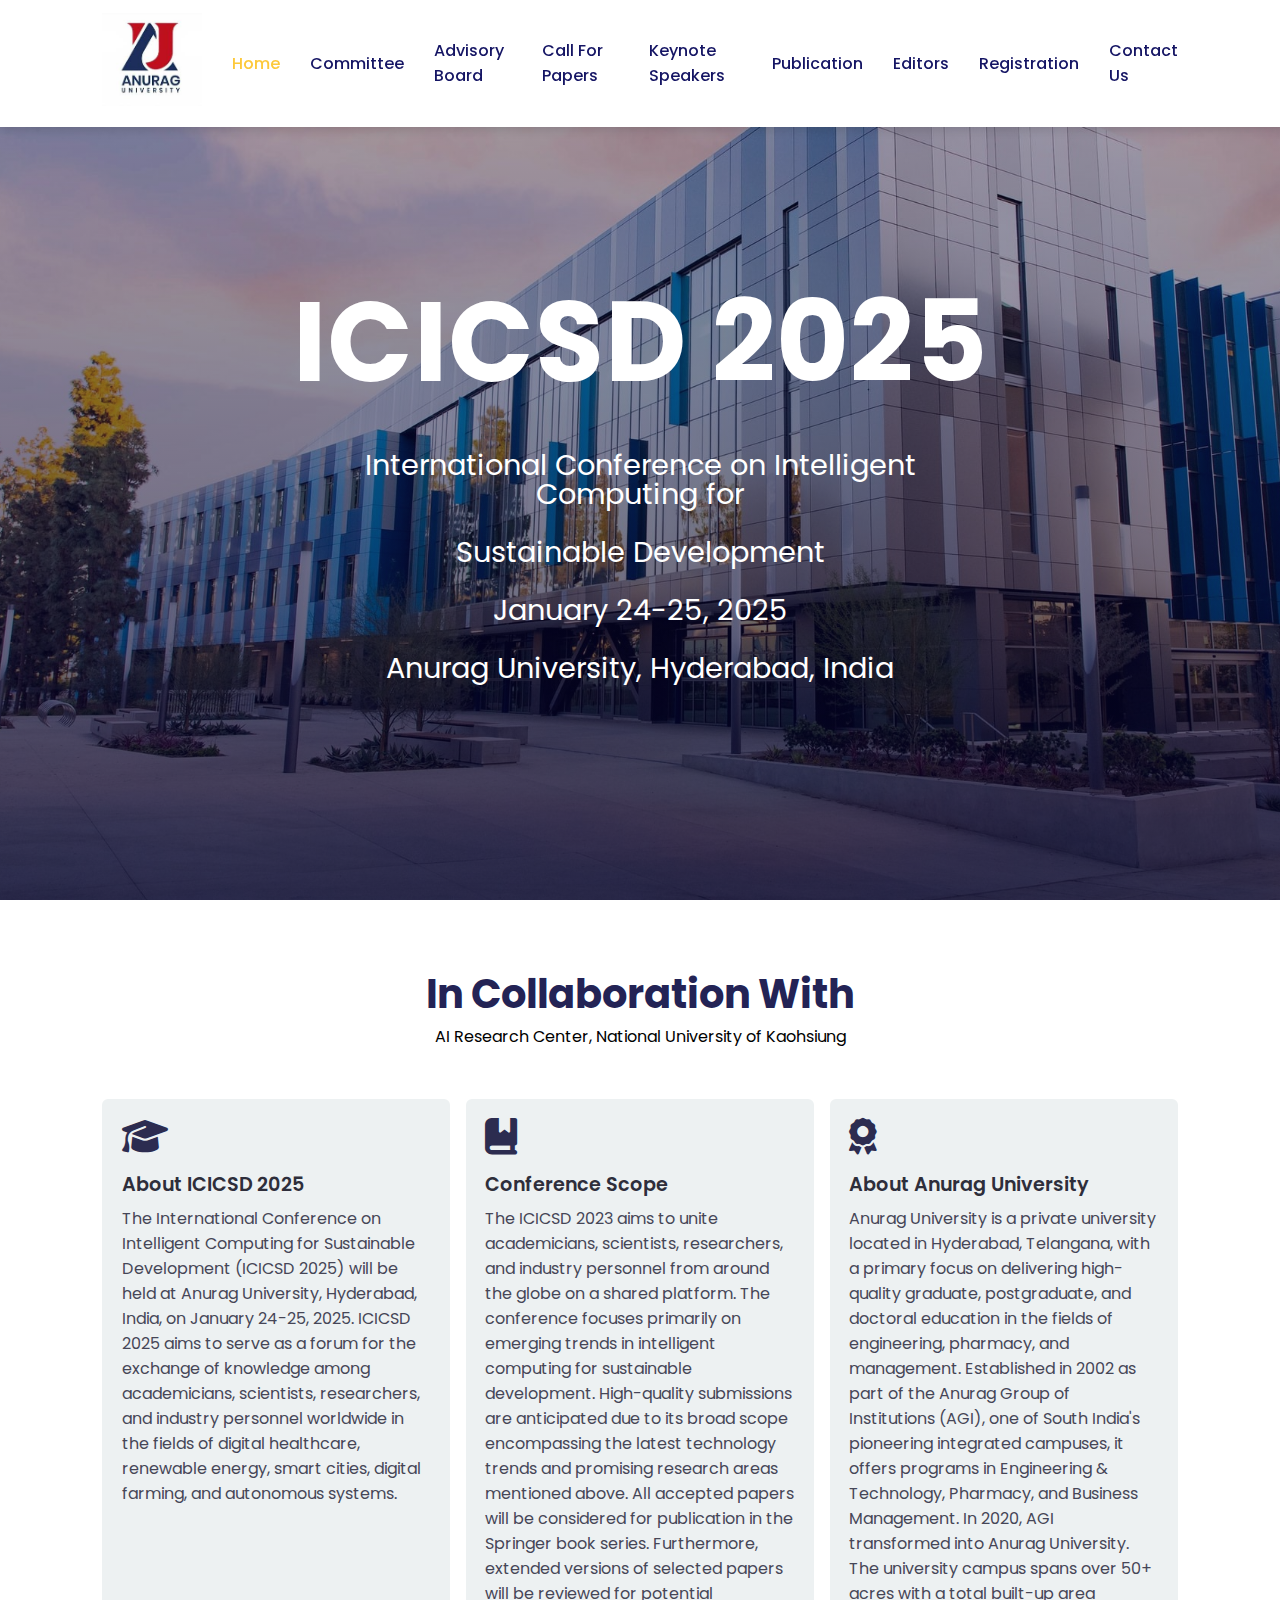
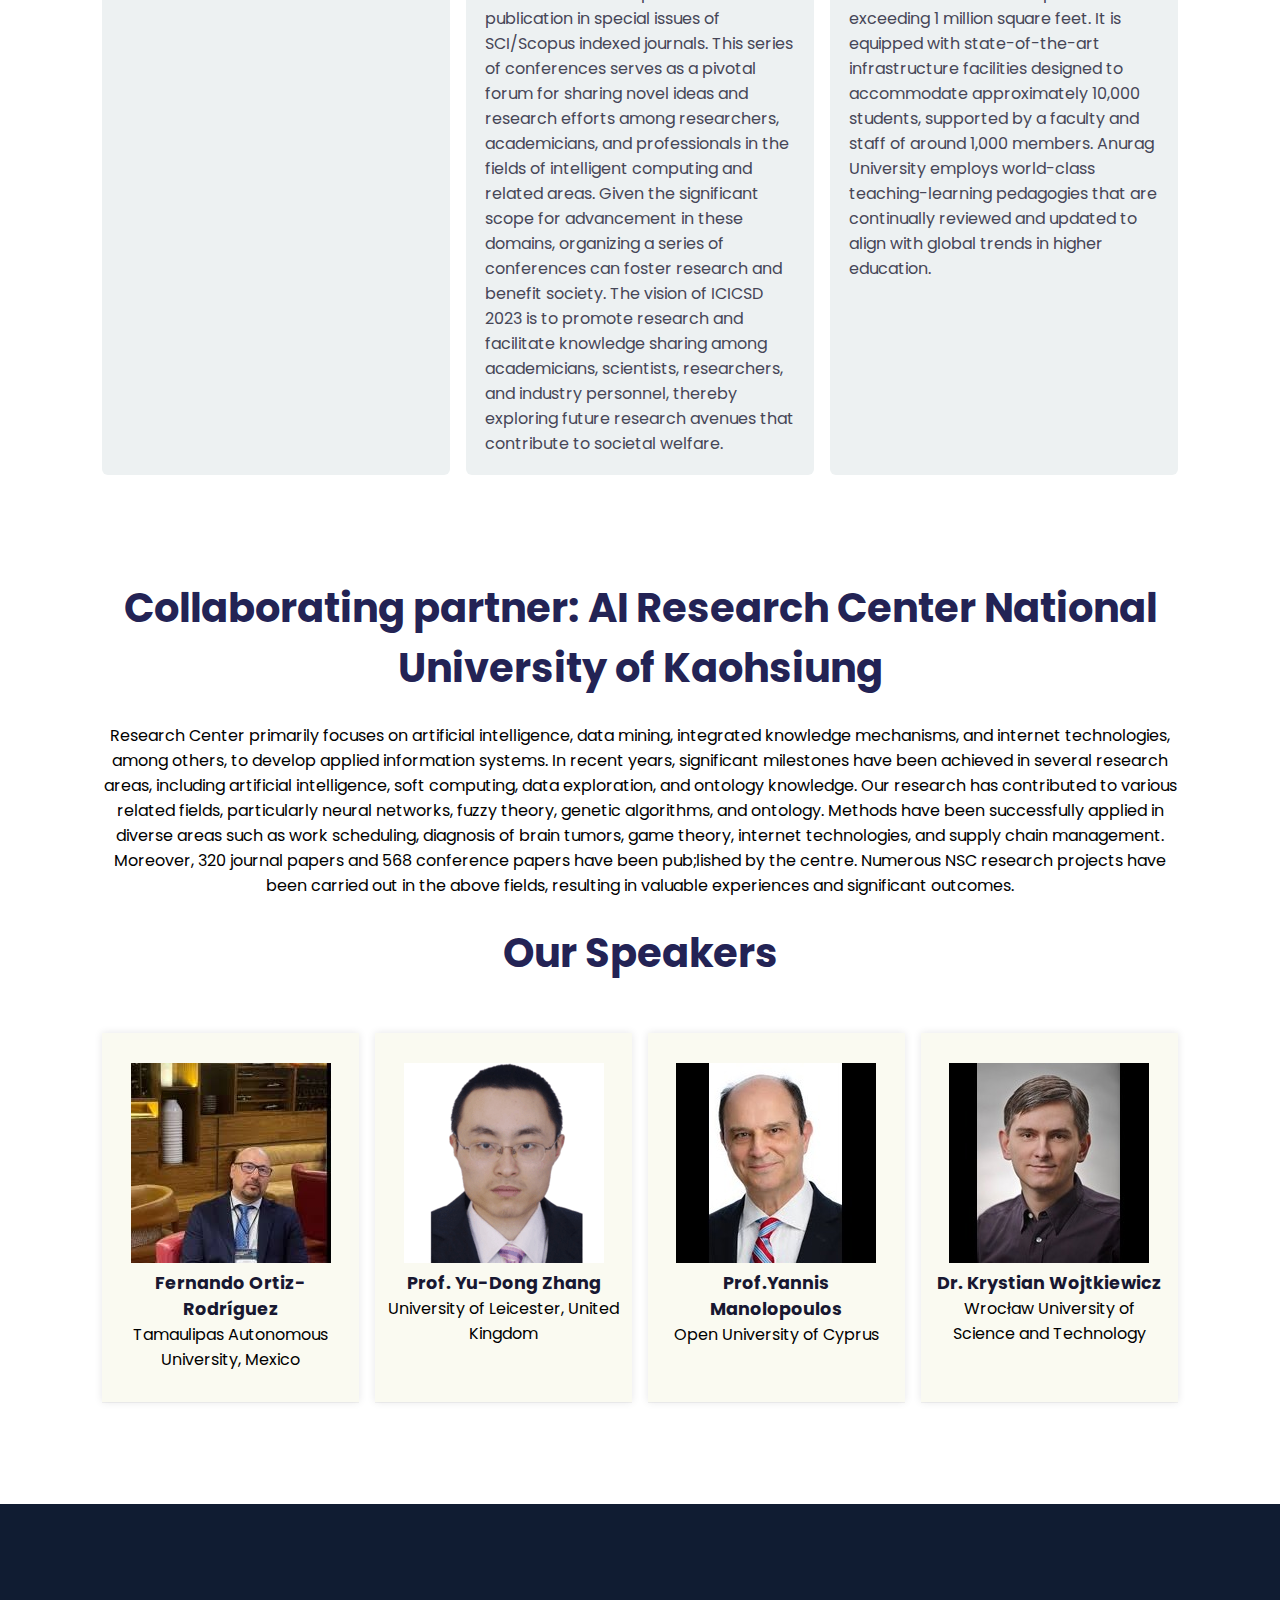
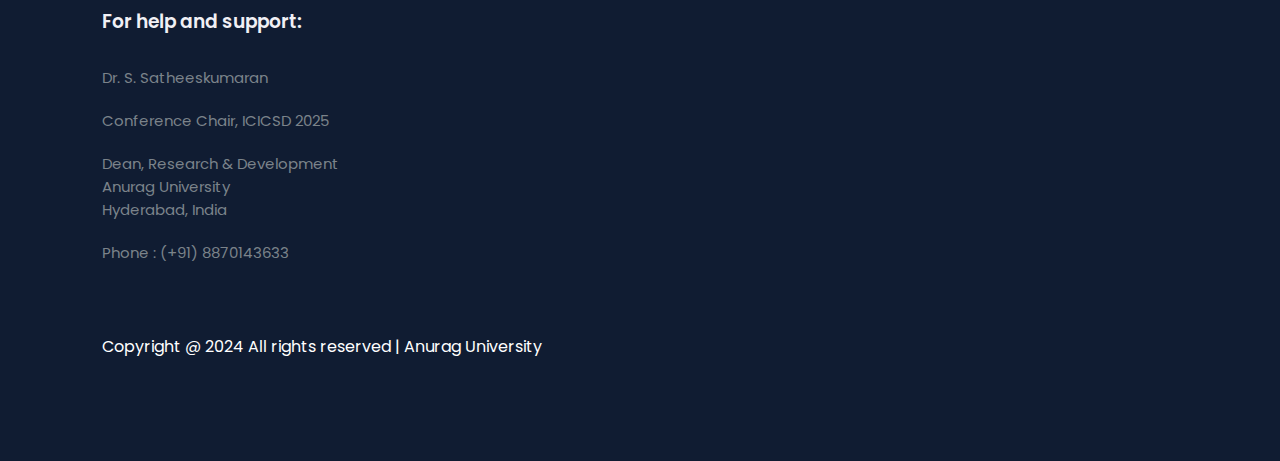
==== index.html @ 3d36d8e6 "Add files via upload" ====
<!DOCTYPE html>
<html lang="en">
<head>
	<meta charset="UTF-8">
	<meta name="viewport" content="width=device-width, initial-scale=1.0">
	<title>ICICSD 2025</title>

	<!-- font Awesome CDN link -->
	<link rel="stylesheet" href="https://cdnjs.cloudflare.com/ajax/libs/font-awesome/6.1.1/css/all.min.css" />

	<!-- External CSS -->
	<link rel="stylesheet" href="style.css">

	<!-- JQuery CDN link -->
	<script src="https://code.jquery.com/jquery-3.6.0.min.js" integrity="sha256-/xUj+3OJU5yExlq6GSYGSHk7tPXikynS7ogEvDej/m4=" crossorigin="anonymous"></script>
</head>
<body>
	<!-- Navigation start -->
	<nav>
		<img src="img/AU LOGO.jpeg" class="logo" alt="">

		<div class="navigation">
			<ul>
				<i id="menu-close" class="fas fa-times"></i>
				<li><a href="index.html" class="active">Home</a></li>
				<li><a href="about.html">Committee</a></li>
				<li><a href="adv.html">Advisory Board</a></li>
				<li><a href="calll.html">Call For Papers</a></li>
				<li><a href="blog.html">Keynote Speakers</a></li>
				<li><a href="courses.html">Publication</a></li>
                <li><a href="editor.html">Editors</a></li>
				<li><a href="regi.html">Registration</a></li>
				<li><a href="contact.html">Contact Us</a></li>
			</ul>

			<img src="img/menu.png" id="menu-btn" alt="">
		</div>
	</nav>
	<!-- Navigation ends -->


	<!-- Hero section starts from here -->
	<section id="home">
		<h2>
			ICICSD 2025
		</h2>
		<br>
		 <P>
			International Conference on Intelligent Computing for <br><br> Sustainable Development <br><br>
			January 24-25, 2025 <br><br>
            Anurag University, Hyderabad, India

<br>
            
		 </P>
	</section>
	<!-- Hero section ends from here -->


	<!-- Features section starts from here -->
	<section id="features">
		<h1>In Collaboration With </h1>
		<p>AI Research Center, 
			National University of Kaohsiung
			</p> 

		<div class="fea-base">
			<div class="fea-box">
				<i class="fas fa-graduation-cap"></i>
				<h3>About ICICSD 2025</h3>
				<p>
					The International Conference on Intelligent Computing for Sustainable Development (ICICSD 2025) will be held at Anurag University, Hyderabad, India, on January 24-25, 2025. ICICSD 2025 aims to serve as a forum for the exchange of knowledge among academicians,
					 scientists, researchers, and industry personnel worldwide in the fields of digital healthcare, renewable energy, smart cities, digital farming, and autonomous systems.
				</p>
			</div>

			<div class="fea-box">
				<i class="fa-solid fa-book-bookmark"></i>
				<h3>Conference Scope</h3>
				<p>
					The ICICSD 2023 aims to unite academicians, scientists, researchers, and industry personnel from around the globe on a shared platform. The conference focuses primarily on emerging trends in intelligent computing for sustainable development. High-quality submissions are anticipated due to its broad scope encompassing the latest technology trends and promising research areas mentioned above. All accepted papers will be considered for publication in the Springer book series. Furthermore, extended versions of selected papers will be reviewed for potential publication in special issues of SCI/Scopus indexed journals. This series of conferences serves as a pivotal forum for sharing novel ideas and research efforts among researchers, academicians, and professionals in the fields of intelligent computing and related areas. Given the significant scope for advancement in these domains, organizing a series of conferences can foster research and benefit society. The vision of ICICSD 2023 is to promote research and facilitate knowledge sharing among academicians,
					 scientists, researchers, and industry personnel, thereby exploring future research avenues that contribute to societal welfare.
				</p>
			</div>

			<div class="fea-box">
				<i class="fas fa-award"></i>
				<h3>About Anurag University</h3>
				<p> 
					Anurag University is a private university located in Hyderabad, Telangana, with a primary focus on delivering high-quality graduate, postgraduate, and doctoral education in the fields of engineering, pharmacy, and management. Established in 2002 as part of the Anurag Group of Institutions (AGI), one of South India's pioneering integrated campuses, it offers programs in Engineering & Technology, Pharmacy, and Business Management. In 2020, AGI transformed into Anurag University. The university campus spans over 50+ acres with a total built-up area exceeding 1 million square feet. It is equipped with state-of-the-art infrastructure facilities designed to accommodate approximately 10,000 students, supported by a faculty and staff of around 1,000 members. 
					Anurag University employs world-class teaching-learning pedagogies that are continually reviewed and updated to align with global trends in higher education.
				</p>
			</div>
		</div>
	</section>
	<!-- Features section ends from here -->


	<!-- Courses section starts from here -->
	 	

	<!-- Registration section starts from here -->
	 
	<!-- Registration section ends from here -->


	<!-- Experts section starts from here -->
	<section id="experts">
		<h1>Collaborating partner: 

			AI Research Center
			National University of Kaohsiung
			</h1><br>
		<p>Research Center primarily focuses on artificial intelligence, data mining, integrated knowledge mechanisms, and internet technologies, among others, to develop applied information systems. In recent years, significant milestones have been achieved in several research areas, including artificial intelligence, soft computing, data exploration, and ontology knowledge. Our research has contributed to various related fields, particularly neural networks, fuzzy theory, genetic algorithms, and ontology.
			Methods have been successfully applied in diverse areas such as work scheduling, diagnosis of brain tumors, game theory, internet technologies, and supply chain management. Moreover, 320 journal papers and 568 conference papers have been pub;lished by the centre. Numerous NSC research projects have been carried out  in the above fields, resulting in valuable experiences and significant outcomes.
			</p><br>
			<h1>Our Speakers</h1>
		<div class="expert-box">
			<div class="profile">
				<img src="img/rofriguez.jpeg" alt="">
				<h6>Fernando Ortiz-Rodríguez</h6>
				<p>Tamaulipas Autonomous University, Mexico</p>
				
				 
			</div>

			<div class="profile">
				<img src="img/yong (1).png" alt="">
				<h6>Prof. Yu-Dong Zhang</h6>
				<p> University of Leicester, United Kingdom</p>
				 
			</div>

			<div class="profile">
				<img src="img/yan (1).jpg" alt="">
				<h6>Prof.Yannis Manolopoulos</h6>
				<p> Open University of Cyprus</p>
				 
			</div>

			<div class="profile">
				<img src="img/KW_opt (1).jpg" alt="">
				<h6>Dr. Krystian Wojtkiewicz</h6>
				<p> 
					Wrocław University of Science and Technology
					</p>
				 
			</div>
		</div>
	</section>
	<!-- Experts section ends from here -->

	<!-- Footer section starts from here -->
	<footer>
		<div class="footer-col">
			<h3>For help and support: </h3>
			<li>Dr. S. Satheeskumaran</li>
			<li>Conference Chair, ICICSD 2025</li>
			<li>Dean, Research & Development <br>
				Anurag University <br>
				Hyderabad, India 
				</li>
			<li>Phone :
				(+91) 8870143633
				</li>
		</div>

		 

		<div class="footer-col">
			 
			<iframe src="https://www.google.com/maps/embed?pb=!1m18!1m12!1m3!1d3809.366479919089!2d78.65385291488445!3d17.4201611880709!2m3!1f0!2f0!3f0!3m2!1i1024!2i768!4f13.1!3m3!1m2!1s0x3bcb76730bf4dccf%3A0x2ca84b53416f0abd!2sAnurag%20University%2C%20Venkatapur%2C%20Ghatkesar%2C%20Telangana%20500101%2C%20India!5e0!3m2!1sen!2sin!4v1652012148253!5m2!1sen!2sin" style="border:0;" allowfullscreen="" loading="lazy" referrerpolicy="no-referrer-when-downgrade"></iframe>
		</div>

		<div class="copyright">
			<p>
				Copyright @ 2024 All rights reserved | Anurag University
			</p>
			
		</div>
	</footer>
	<!-- Footer section ends from here -->

	<script>
		// Show menu links on burger click
		$('#menu-btn').click(function(){
			$('nav .navigation ul').addClass('active')
		});

		// Hide navbar on click function
		$('#menu-close').click(function(){
			$('nav .navigation ul').removeClass('active')
		});
	</script>
</body>
</html>
---- style.css ----
@import url('https://fonts.googleapis.com/css2?family=Inter:wght@100;200;300;400;500&family=Poppins:ital,wght@0,100;0,200;0,300;0,400;0,500;0,600;0,700;0,800;0,900;1,700;1,800;1,900&display=swap');

*
{
	margin: 0;
	padding: 0;
	box-sizing: border-box;
}

body
{
	font-family: 'Poppins', sans-serif;
}

h1
{
	font-size: 2.5rem;
	font-weight: 700;
	color: rgb(35, 35, 85);
}

span
{
	font-size: .9rem;
}

h6
{
	font-size: 1.1rem;
	color: rgb(24, 24, 49);
}


/*------------- Navigation style start ------------*/
nav
{
	position: fixed;
	width: 100%;
	background-color: #fff;
	display: flex;
	justify-content: space-between;
	align-items: center;
	padding: 1vw 8vw;
	box-shadow: 2px 2px 10px rgba(0, 0, 0, 0.15);
	z-index: 1;
}

nav .logo
{
	width: 100px;
	cursor: pointer;
}

nav .navigation
{
	display: flex;
}

#menu-btn
{
	width: 30px;
	height: 30px;
	display: none;
}

#menu-close
{
	display: none;
}

nav .navigation ul
{
	display: flex;
	justify-content: flex-end;
	align-items: center;
}

nav .navigation ul li
{
	list-style: none;
	margin-left: 30px;
}

nav .navigation ul li a
{
	text-decoration: none;
	color: rgb(21, 21, 100);
	font-size: 16px;
	font-weight: 500;
	transition: 0.3s ease;
}

nav .navigation ul li a.active,
nav .navigation ul li a:hover
{
	color: #FDC93B;

}
/*------------- Navigation style end ------------*/



/*------------- Hero section styling start --------------*/
#home
{
	background-image: linear-gradient(rgba(9, 5, 54, 0.3), rgba(5,4,46,0.7)), url("img/back.jpg");
	width: 100%;
	height: 100vh;
	background-size: cover;
	background-position: center center;
	display: flex;
	flex-direction: column;
	justify-content: center;
	align-items: center;
	text-align: center;
	padding-top: 40px;
}

#home h2
{
	color: #fff;
	font-size: 7.0rem;
	letter-spacing: 1px;
	 
}

#home p
{
	width: 55%;
	color: #fff;
	font-size: 1.8rem;
	line-height: 29px;
	
}

#home .btn
{
	margin-top: 30px;
}

#home a
{
	text-decoration: none;
	font-size: 0.9rem;
	padding: 13px 35px;
	background-color: #fff;
	font-weight: 600;
	border-radius: 5px;
}

#home a.blue
{
	color: #fff;
	background: rgb(21, 21, 100);
	transition: 0.3s ease;
}

#home a.blue:hover
{
	color: rgb(21, 21, 100);
	background: #fff;
}

#home a.yellow
{
	color: #fff;
	background: #fdc938;
	transition: 0.3s ease;
}

#home a.yellow:hover
{
	color: rgb(21, 21, 100);
	background: #fff;
}
/*------------- Hero section styling end --------------*/


/*------------- Features section styling start -------------*/
#features
{
	padding: 5vw 8vw 0 8vw;
	text-align: center;
}

#features .fea-base
{
	display: grid;
	grid-template-columns: repeat(auto-fit, minmax(320px, 1fr));
	grid-gap: 1rem;
	margin-top: 50px;
}

#features .fea-box
{
	background: #edf1f2;
	text-align: start;
	padding: 1.2rem;
	border-radius: 6px;
}

#features .fea-box i
{
	font-size: 2.3rem;
	color: rgb(44, 44, 80);
}

#features .fea-box h3
{
	font-size: 1.2rem;
	font-weight: 600;
	color: rgb(46, 46, 59);
	padding: 13px 0 7px 0;
}

#features .fea-box p
{
	font-size: 1rem;
	font-weight: 400;
	color: rgb(70, 70, 87);
}
/*------------- Features section styling end -------------*/


/*------------- Courses section styling start ------------*/
#course
{
	padding: 8vw 8vw 8vw 8vw;
	text-align: center;
}

#course .course-box
{
	display: grid;
	grid-template-columns: repeat(auto-fit, minmax(320px, 1fr));
	grid-gap: 1rem;
	margin-top: 50px;
}

#course .courses
{
	text-align: start;
	background: #edf1f2;
	height: 100%;
	position: relative;
}

#course .courses img
{
	width: 100%;
	height: 60%;
	background-size: cover;
	background-position: center;
}

#course .courses .details
{
	padding: 15px 15px 0 15px;
}

#course .courses .details i
{
	color: #fdc93b;
	font-size: .9rem;
}

#course .courses .cost
{
	background-color: rgb(74, 74, 136);
	color: #fff;
	line-height: 70px;
	width: 70px;
	height: 70px;
	text-align: center;
	border-radius: 50%;
	position: absolute;
	right: 15px;
	bottom: 100px;
}
/*------------- Courses section styling end ------------*/


/*------------- Registration section styling start ----------*/
#registration
{
	padding: 6vw 8vw 6vw 8vw;
	background-image: linear-gradient(rgba(99,112,168,0.5), rgba(81,91,233,0.5)),url("img/signup.jpg");
	width: 100%;
	height: 100%;
	background-size: cover;
	background-position: center;
	display: flex;
	justify-content: space-between;
	align-items: center;
}

#registration .reminder, #registration .reminder h1
{
	color: #fff;
}

#registration .reminder .time
{
	display: flex;
	margin-top: 40px;
}

#registration .reminder .time .date
{
	text-align: center;
	padding: 13px 33px;
	background: rgba(255, 255, 255, 0.25);
	backdrop-filter: blur(4px);
	box-shadow: 0 8px 32px 0 rgba(31, 38, 135, 0.37);
	border-radius: 10px;
	margin: 0 5px 10px 5px;
	border: 1px solid rgba(255, 255, 255, 0.18);
	font-size: 1.1rem;
	font-weight: 600;
}

#registration .form
{
	background: #fff;
	border-radius: 8px;
	display: flex;
	flex-direction: column;
	padding: 40px;
	box-shadow: 0 8px 32px 0 rgba(31, 38, 135, 0.37);
}

#registration .form input
{
	margin: 15px 0;
	padding: 15px 10px;
	border: 1px solid rgb(84, 40, 241);
	outline: none;
}

#registration .form input::placeholder
{
	color: #413c3c;
	font-weight: 500;
	font-size: 0.9rem;
}

#registration .form .btn
{
	margin-top: 20px;
}

#registration .form a.yellow
{
	text-decoration: none;
	font-size: 0.9rem;
	padding: 13px 35px;
	background-color: #fff;
	font-weight: 600;
	border-radius: 5px;
	color: #fff;
	background: #fdc938;
	transition: 0.3s ease;
}

#registration .form a.yellow:hover
{
	color: rgb(21, 21, 100);
	background: #fff;
}
/*------------- Registration section styling end ----------*/



/*------------- Experts section styling starts ----------*/
#experts
{
	padding: 8vw 8vw 8vw 8vw;
	text-align: center;
}

#experts .expert-box
{
	display: grid;
	grid-template-columns: repeat(auto-fit, minmax(250px, 1fr));
	grid-gap: 1rem;
	margin-top: 50px;
}

#experts .expert-box .profile
{
	background: #fafaf1;
	padding: 30px 10px;
	box-shadow: rgba(17, 17, 26, 0.05) 0px 1px 0px, rgba(17, 17, 26, 0.1) 0px 0px 8px;
}

#experts .expert-box .profile:hover
{
	box-shadow: rgba(0, 0, 0, 0.1) 0px 10px 50px;
}

.pro-links
{
	margin-top: 10px;
}

.pro-links i
{
	padding: 10px 13px;
	border: 1px solid rgb(21, 21, 100);
	cursor: pointer;
	transition: 0.3s ease;
}

.pro-links i:hover
{
	background: rgb(21, 21, 100);
	color: #fff;
}
/*------------- Experts section styling ends ----------*/



/*------------- Footer section styling starts ------------*/
footer
{
	padding: 8vw;
	background-color: #101c32;
	display: flex;
	justify-content: space-between;
	align-items: flex-start;
	flex-wrap: wrap;
	 
}

footer .footer-col
{
	padding-bottom: 40px;
}

footer h3
{
	color: rgb(241, 240, 245);
	font-weight: 600;
	padding-bottom: 20px;
}

footer li
{
	list-style: none;
	color: #7b838a;
	padding: 10px 0;
	font-size: 15px;
	cursor: pointer;
	transition: 0.3s ease;
}

footer li:hover
{
	color: rgb(241, 240, 245);
}

footer p
{
	color: #7b838a;
}

footer .subscribe
{
	margin-top: 20px;
}

footer input
{
	width: 220px;
	padding: 15px 12px;
	background: #334F6C;
	border: none;
	outline: none;
	color: #fff;
}

footer .subscribe a
{
	text-decoration: none;
	font-size: 0.9rem;
	padding: 12px 15px;
	background-color: #fff;
	font-weight: 600;
}

footer .subscribe a.yellow
{
	color: #fff;
	background: #fdc93b;
	transition: 0.3s ease;
}

footer .subscribe a.yellow:hover
{
	color: rgb(21, 21, 100);
	background: #fff;
}

footer .copyright
{
	margin-top: 20px;
	width: 100%;
	display: flex;
	justify-content: space-between;
	align-items: center;
	flex-wrap: wrap;
}

footer .copyright p, footer .copyright p > a
{
	color: #fff;
	text-decoration: none;
}

footer .copyright .pro-links
{
	margin-top: 0px;
}

footer .copyright .pro-links i
{
	background-color: #5f7185;
	color: #fff;
}

footer .copyright .pro-links i:hover
{
	background: #fdc93b;
	color: #2c2c2c;
}
/*------------- Footer section styling ends ------------*/



/*---------------------------------------------------------*/
/*-------------------- Ipad screen styling ----------------*/
/*---------------------------------------------------------*/
@media screen and (max-width: 789px)
{
	nav
	{
		padding: 15px 20px;
	}

	nav img
	{
		width: 130px;
	}

	#menu-btn
	{
		display: initial;
	}

	#menu-close
	{
		display: initial;
		font-size: 1.6rem;
		color: #fff;
		padding: 30px 0 20px 20px;
	}

	nav .navigation ul
	{
		position: absolute;
		top: 0;
		right: -220px;
		display: flex;
		flex-direction: column;
		justify-content: flex-start;
		align-items: flex-start;
		width: 220px;
		height: 100vh;
		background: rgba(17, 20, 104, 0.45);
		backdrop-filter: blur(4.5px);
		border: 1px solid rgba(255, 255, 255, 0.18);
		transition: 0.3s ease-in;
	}

	nav .navigation ul.active
	{
		right: 0;
	}

	nav .navigation ul li
	{
		padding: 20px 0 20px 40px;
		margin-left: 0;
	}

	nav .navigation ul li a
	{
		color: #fff;
	}

	#home
	{
		padding: 0px;
	}

	#home p
	{
		width: 90%;
	}

	#features
	{
		padding: 8vw 4vw 0 4vw;
	}

	#course
	{
		padding: 8vw 4vw 8vw 4vw;
	}

	#registration
	{
		padding: 6vw 4vw 6vw 4vw;
		gap: 2.2rem;
	}

	#registration .reminder .time
	{
		display: flex;
		justify-content: space-between;
		flex-wrap: wrap;
		margin-top: 40px;
	}

	#experts
	{
		padding: 8vw 4vw 6vw 4vw;
	}

	footer .copyright .pro-links
	{
		margin-top: 20px;
	}
}


@media screen and (max-width: 475px)
{
	#registration
	{
		flex-direction: column;
	}

	.reminder p, .reminder h1
	{
		text-align: center;
	}

	.reminder h1
	{
		font-size: 1.8rem;
	}

	#registration .reminder .time
	{
		justify-content: space-evenly;
		margin-top: 20px;
	}
}
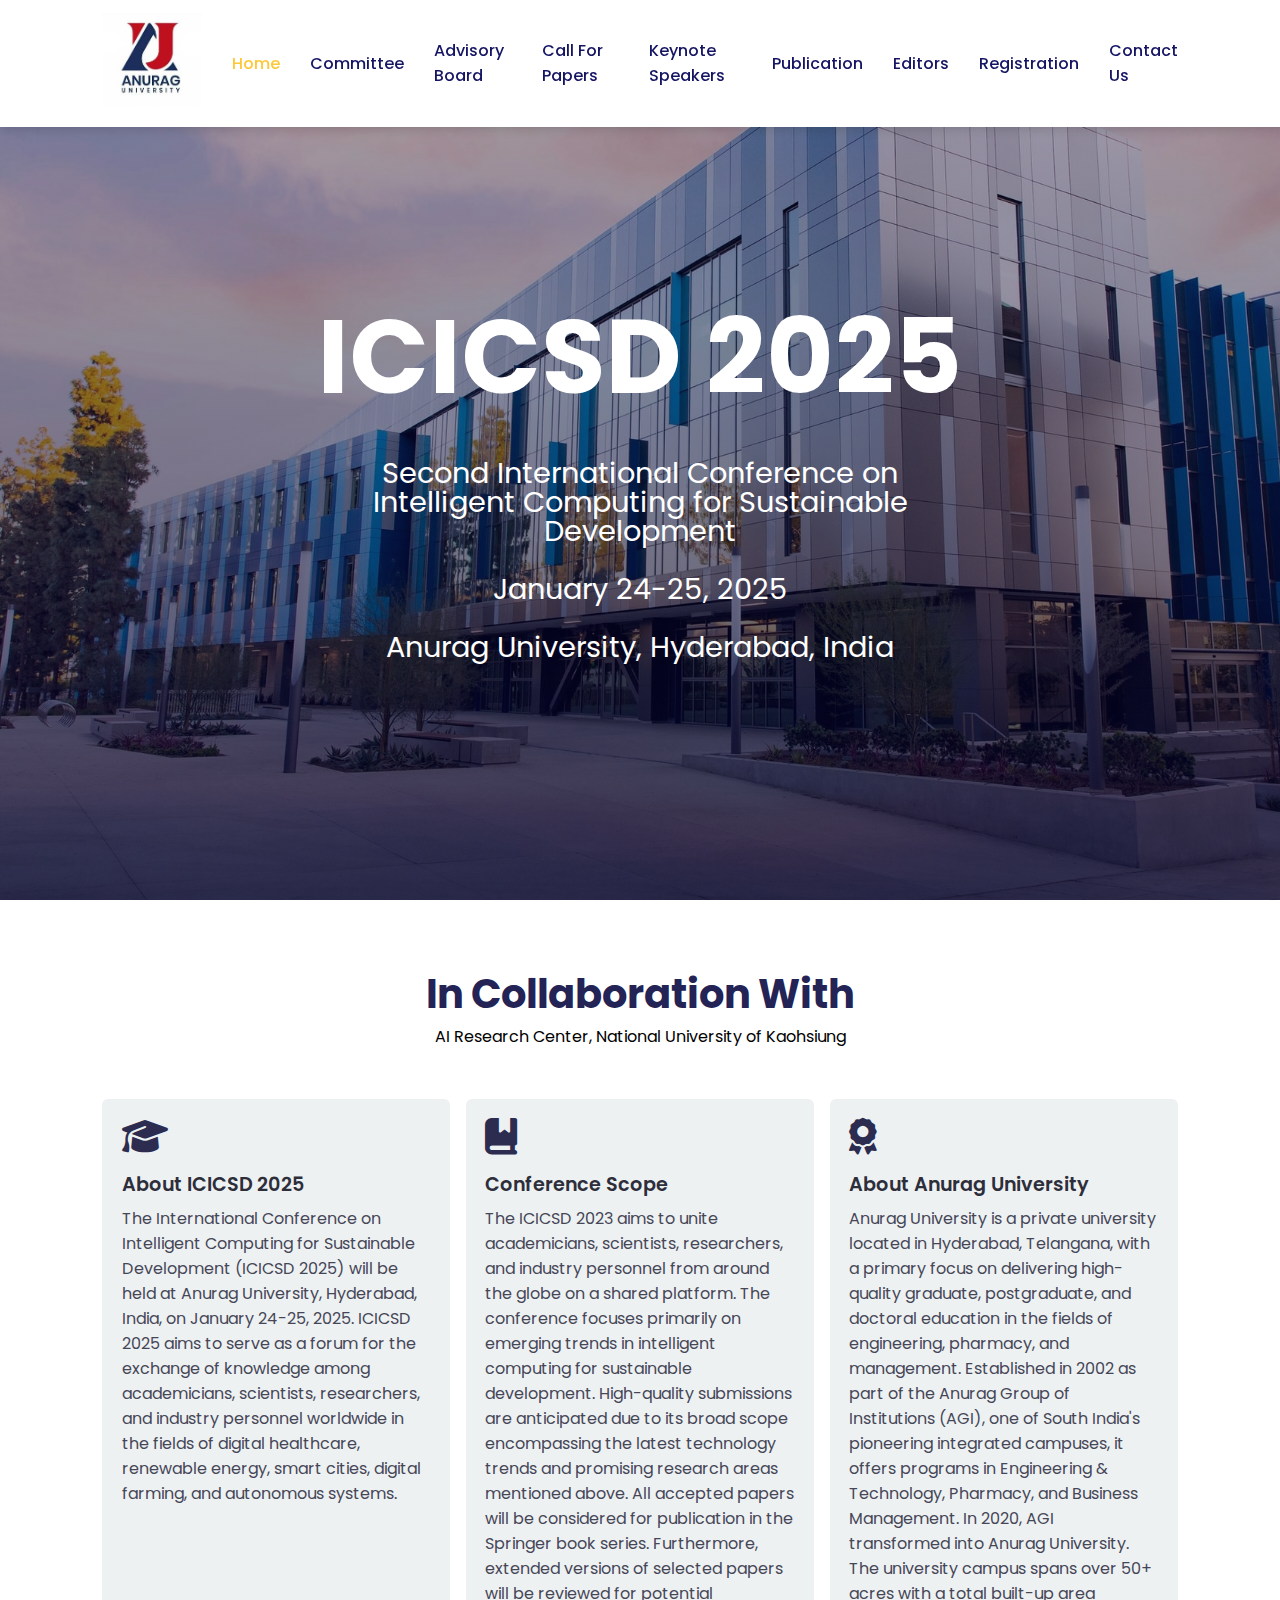
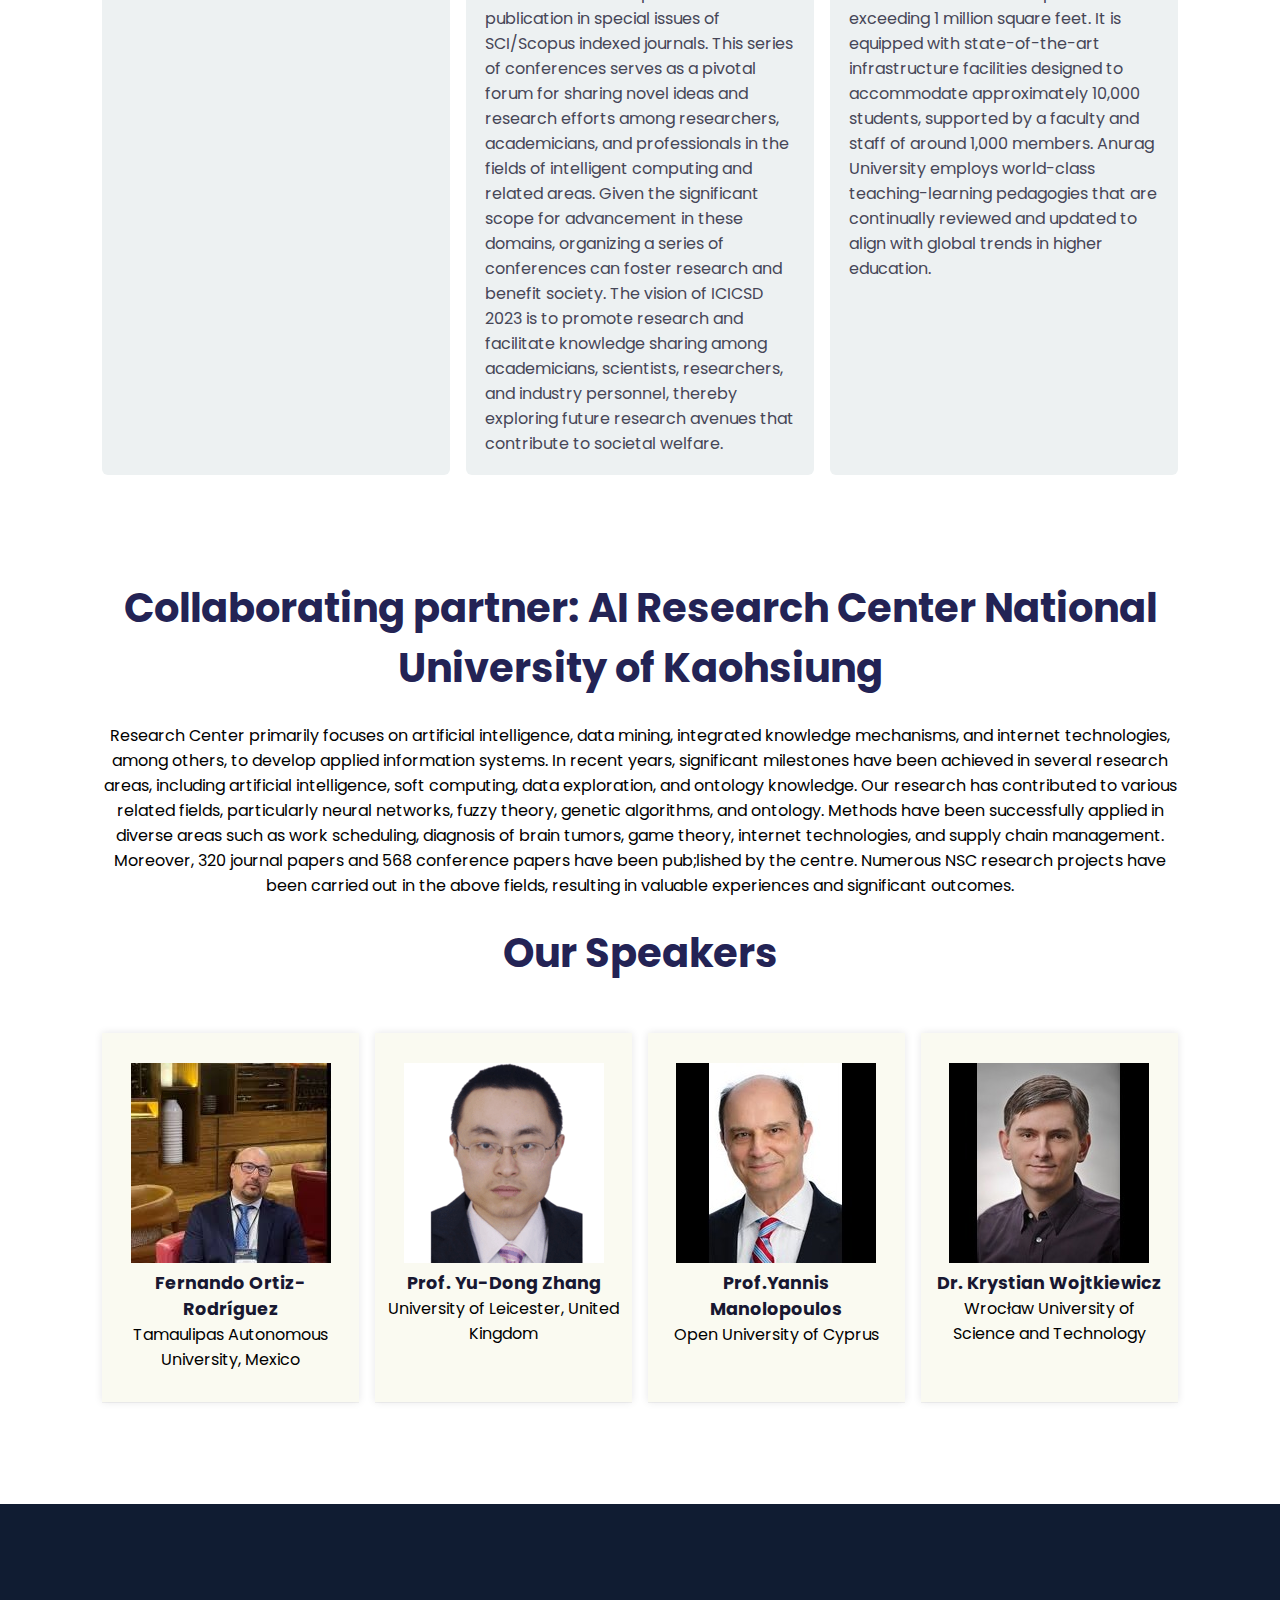
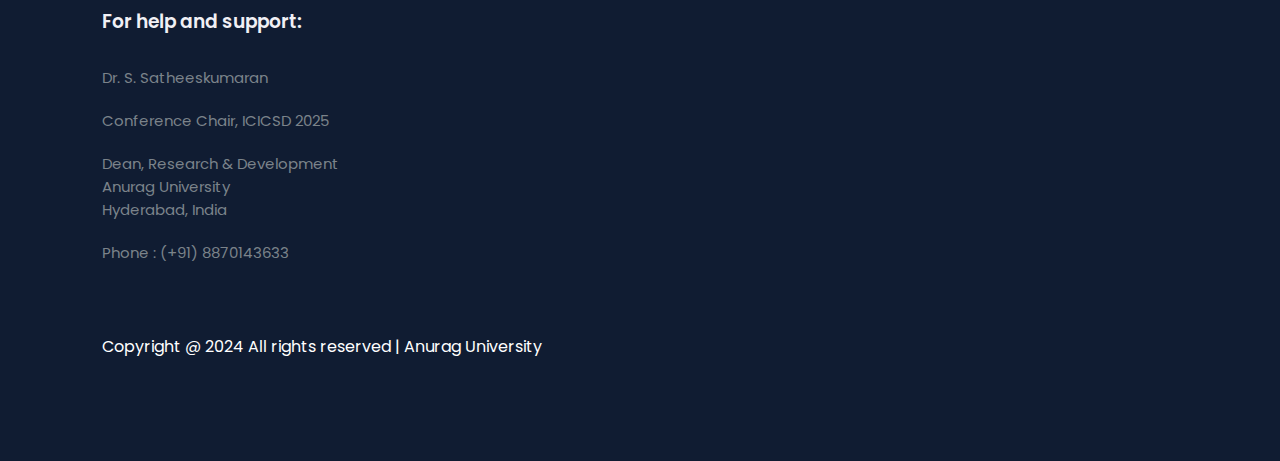
==== commit 38546bdf: "Update index.html" ====
--- a/index.html
+++ b/index.html
@@ -46,7 +46,7 @@
 		</h2>
 		<br>
 		 <P>
-			International Conference on Intelligent Computing for <br><br> Sustainable Development <br><br>
+			 Second International Conference on <br> Intelligent Computing for Sustainable Development<br><br>
 			January 24-25, 2025 <br><br>
             Anurag University, Hyderabad, India
 
@@ -193,4 +193,4 @@
 		});
 	</script>
 </body>
-</html>+</html>
--- a/style.css
+++ b/style.css
@@ -119,7 +119,7 @@
 #home h2
 {
 	color: #fff;
-	font-size: 7.0rem;
+	font-size: 6.5rem;
 	letter-spacing: 1px;
 	 
 }
@@ -666,4 +666,4 @@
 		justify-content: space-evenly;
 		margin-top: 20px;
 	}
-}+}
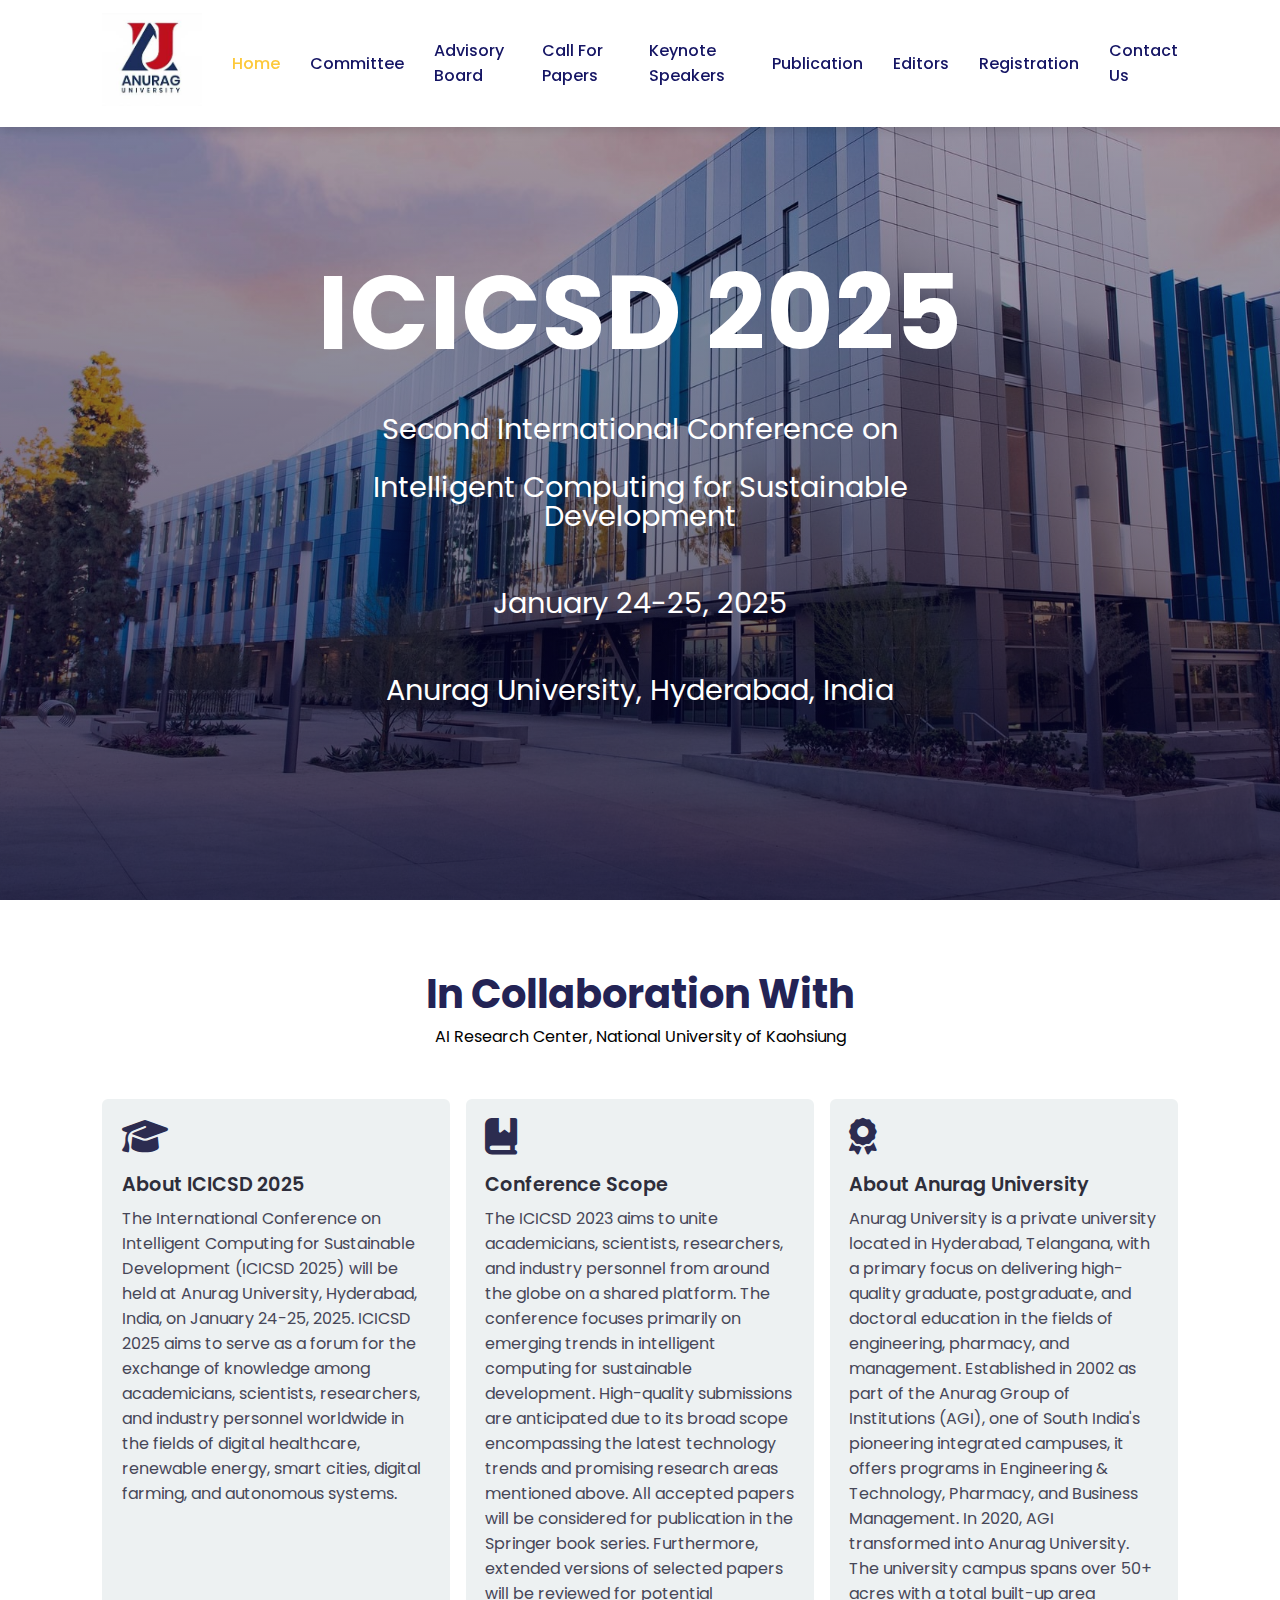
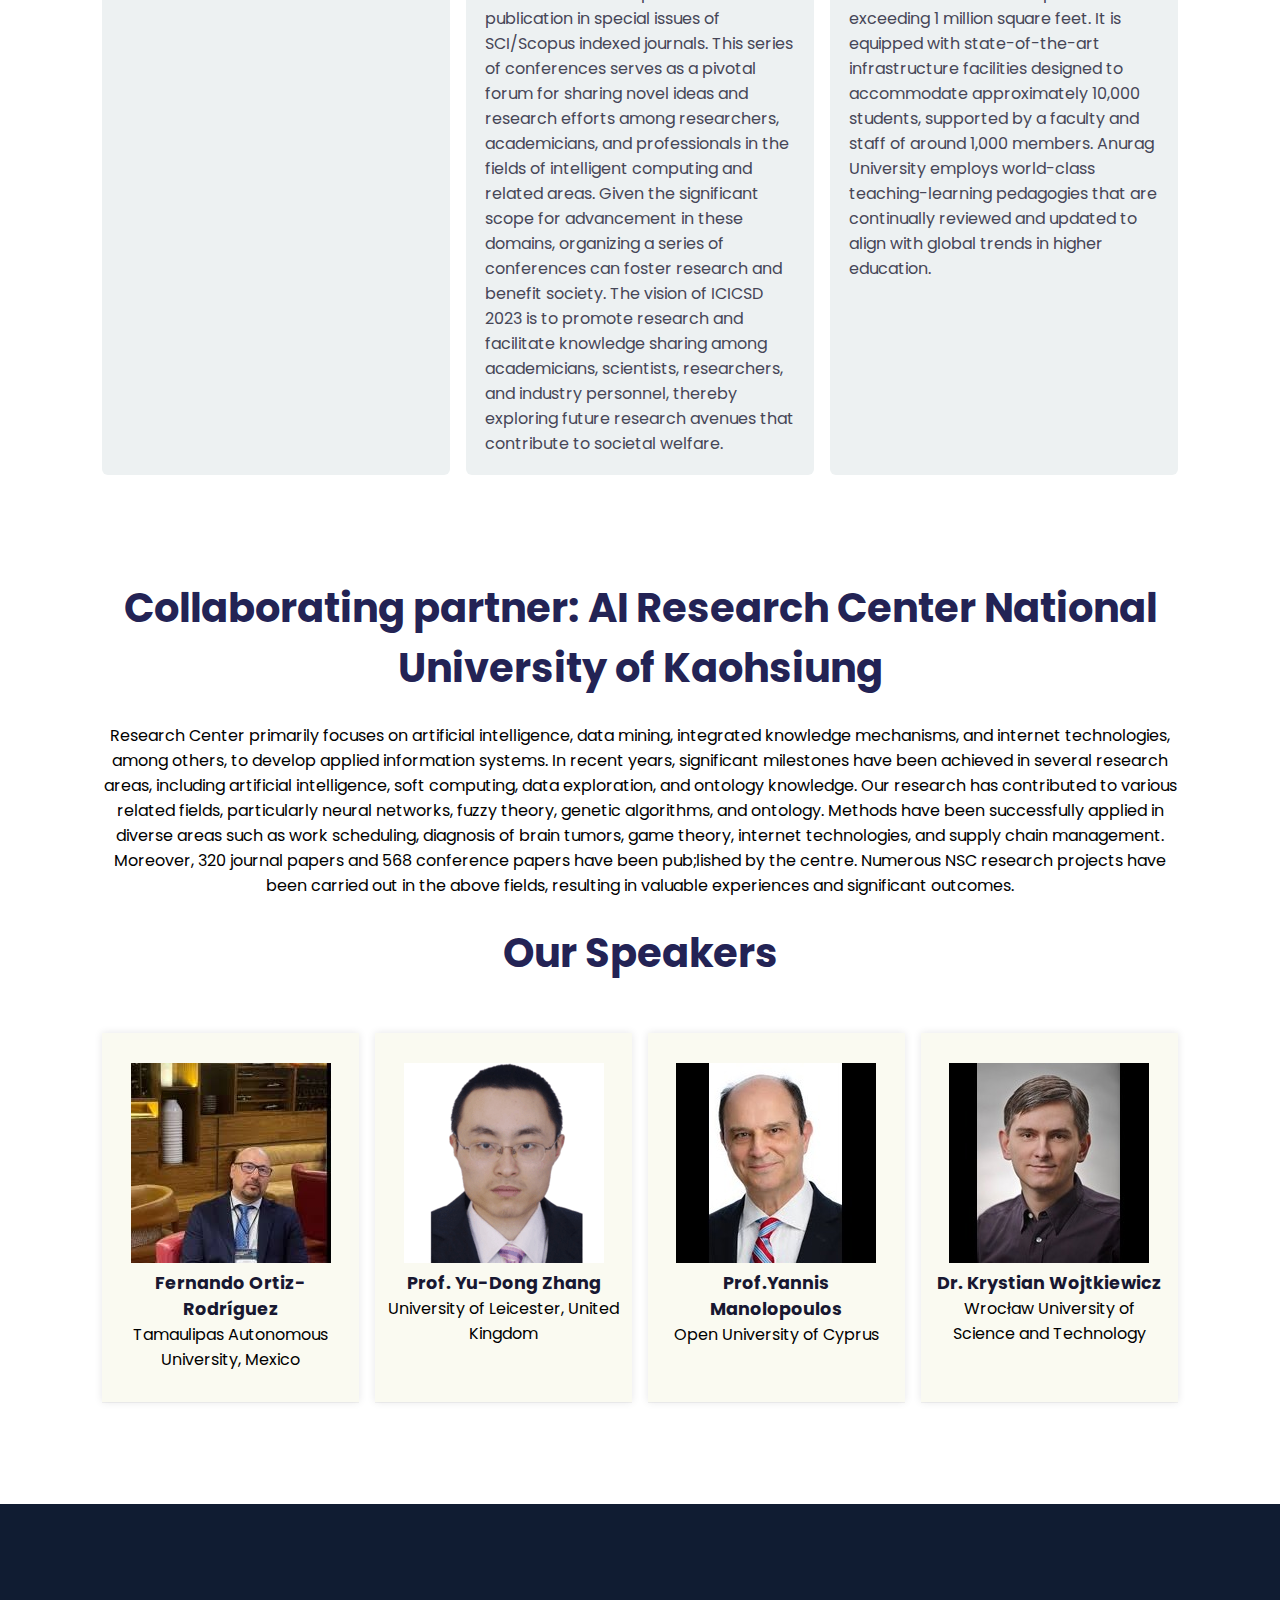
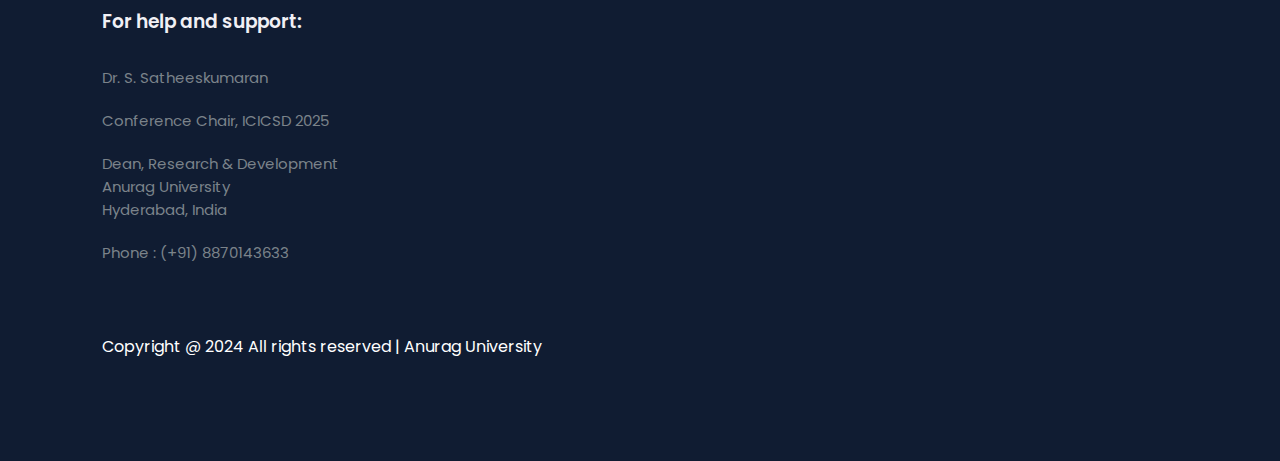
==== commit 4df9ae0f: "Update index.html" ====
--- a/index.html
+++ b/index.html
@@ -46,8 +46,8 @@
 		</h2>
 		<br>
 		 <P>
-			 Second International Conference on <br> Intelligent Computing for Sustainable Development<br><br>
-			January 24-25, 2025 <br><br>
+			 Second International Conference on <br><br> Intelligent Computing for Sustainable Development<br><br><br>
+			January 24-25, 2025 <br><br><br>
             Anurag University, Hyderabad, India
 
 <br>
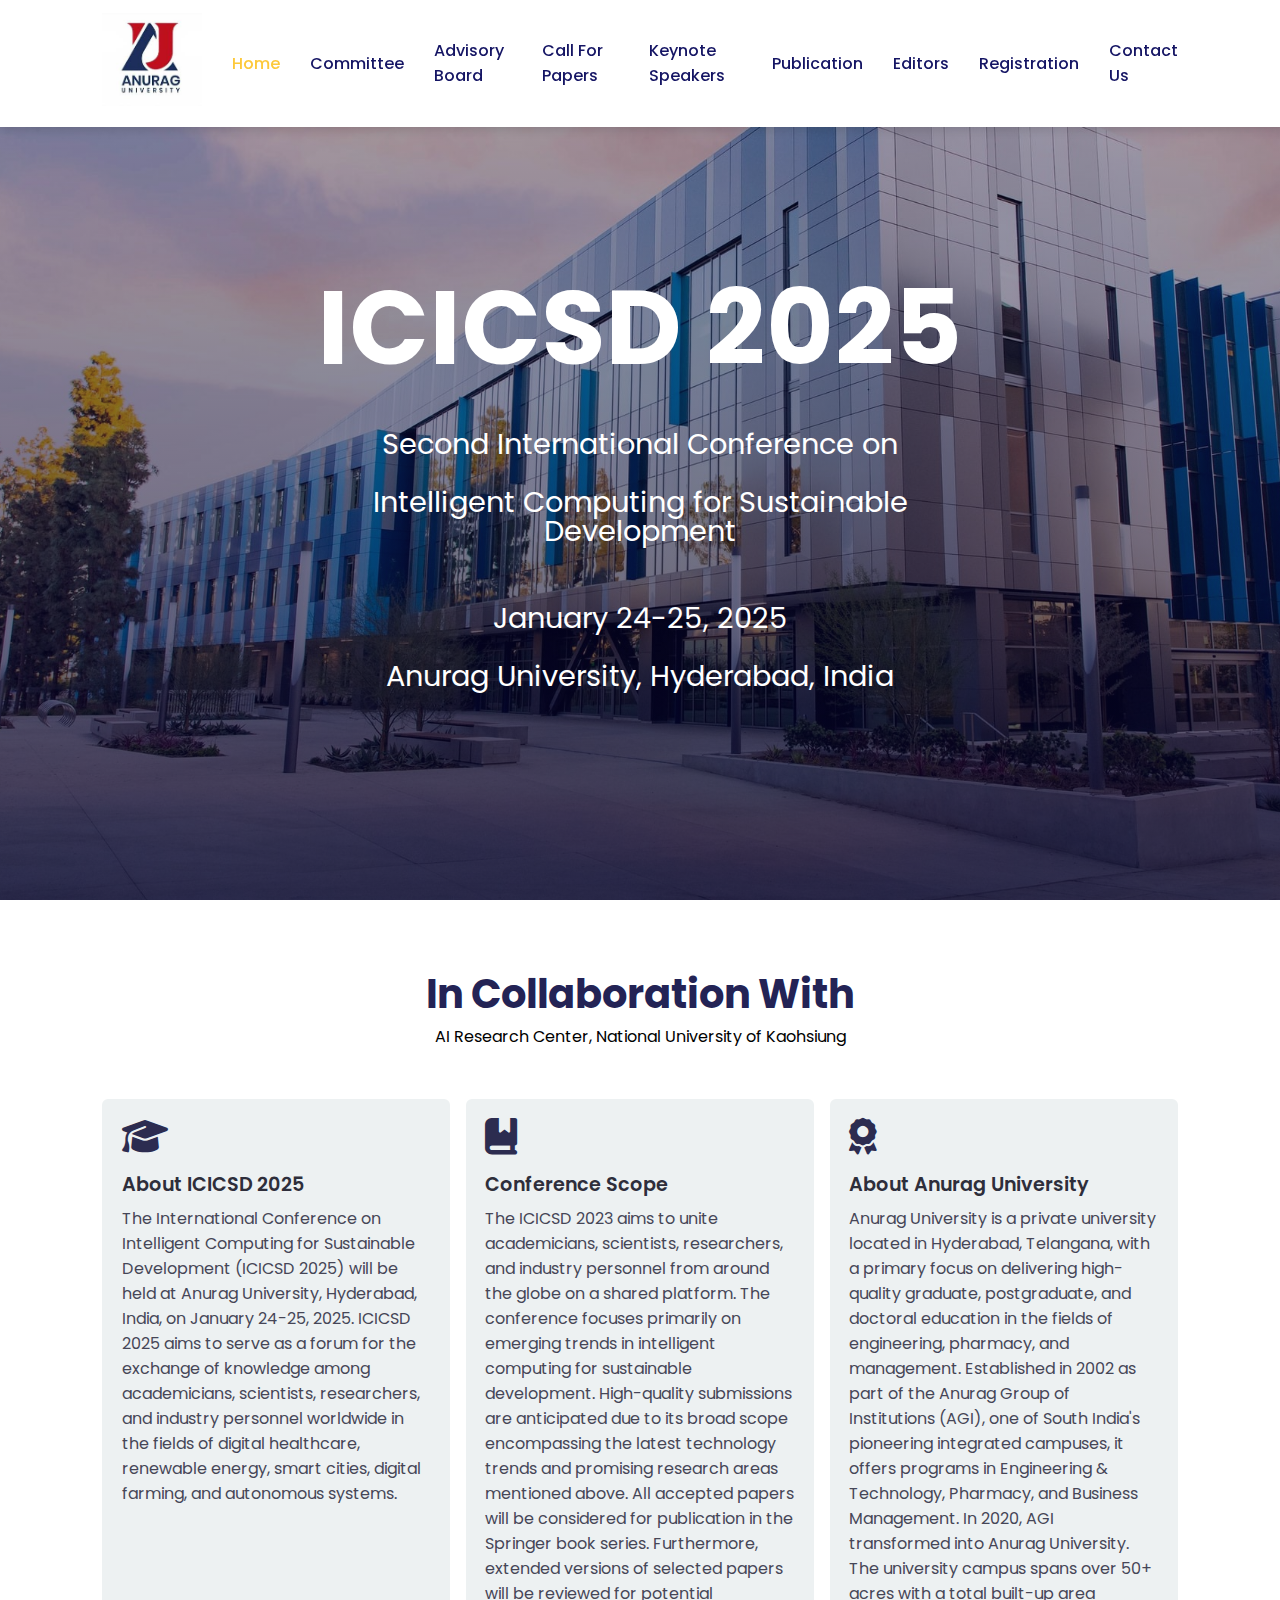
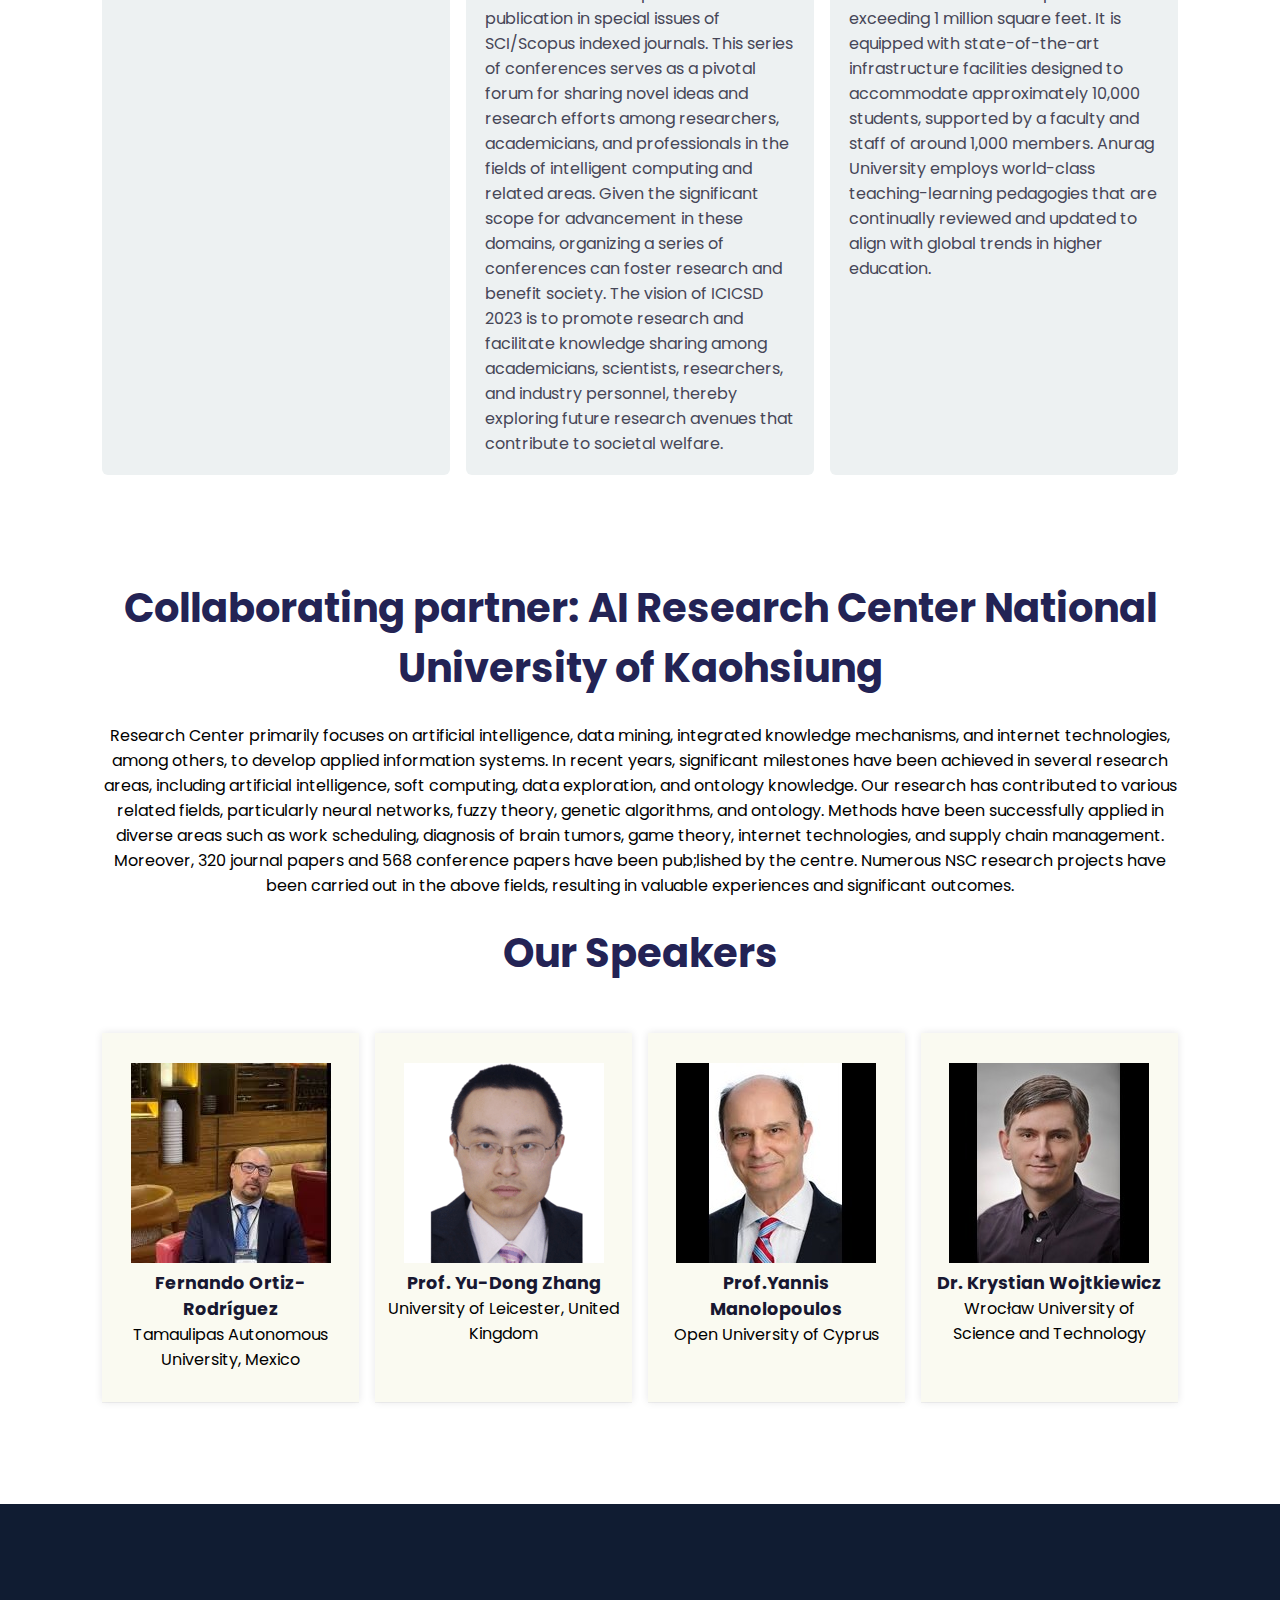
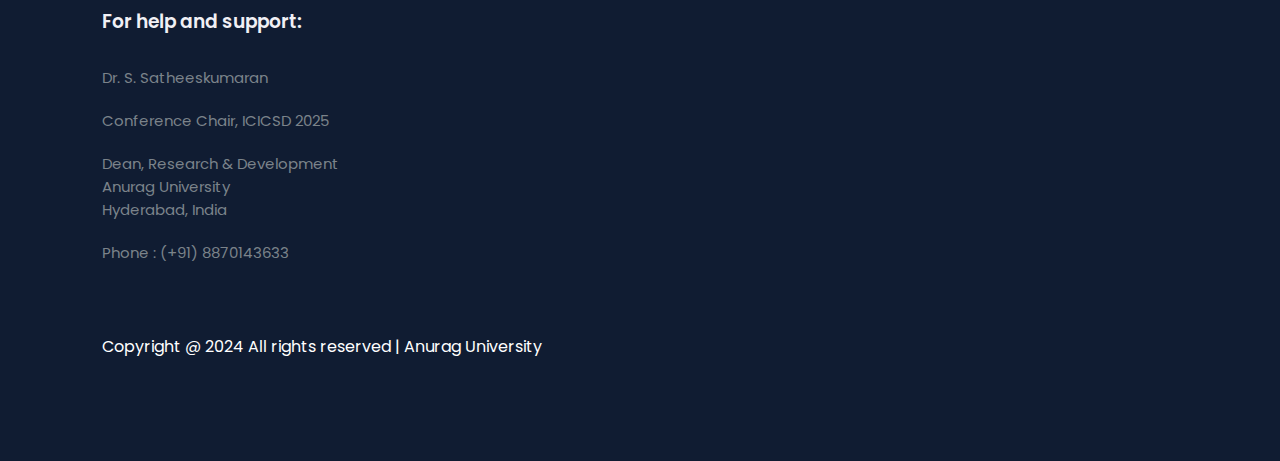
==== commit c641c494: "Update index.html" ====
--- a/index.html
+++ b/index.html
@@ -47,7 +47,7 @@
 		<br>
 		 <P>
 			 Second International Conference on <br><br> Intelligent Computing for Sustainable Development<br><br><br>
-			January 24-25, 2025 <br><br><br>
+			January 24-25, 2025 <br><br>
             Anurag University, Hyderabad, India
 
 <br>
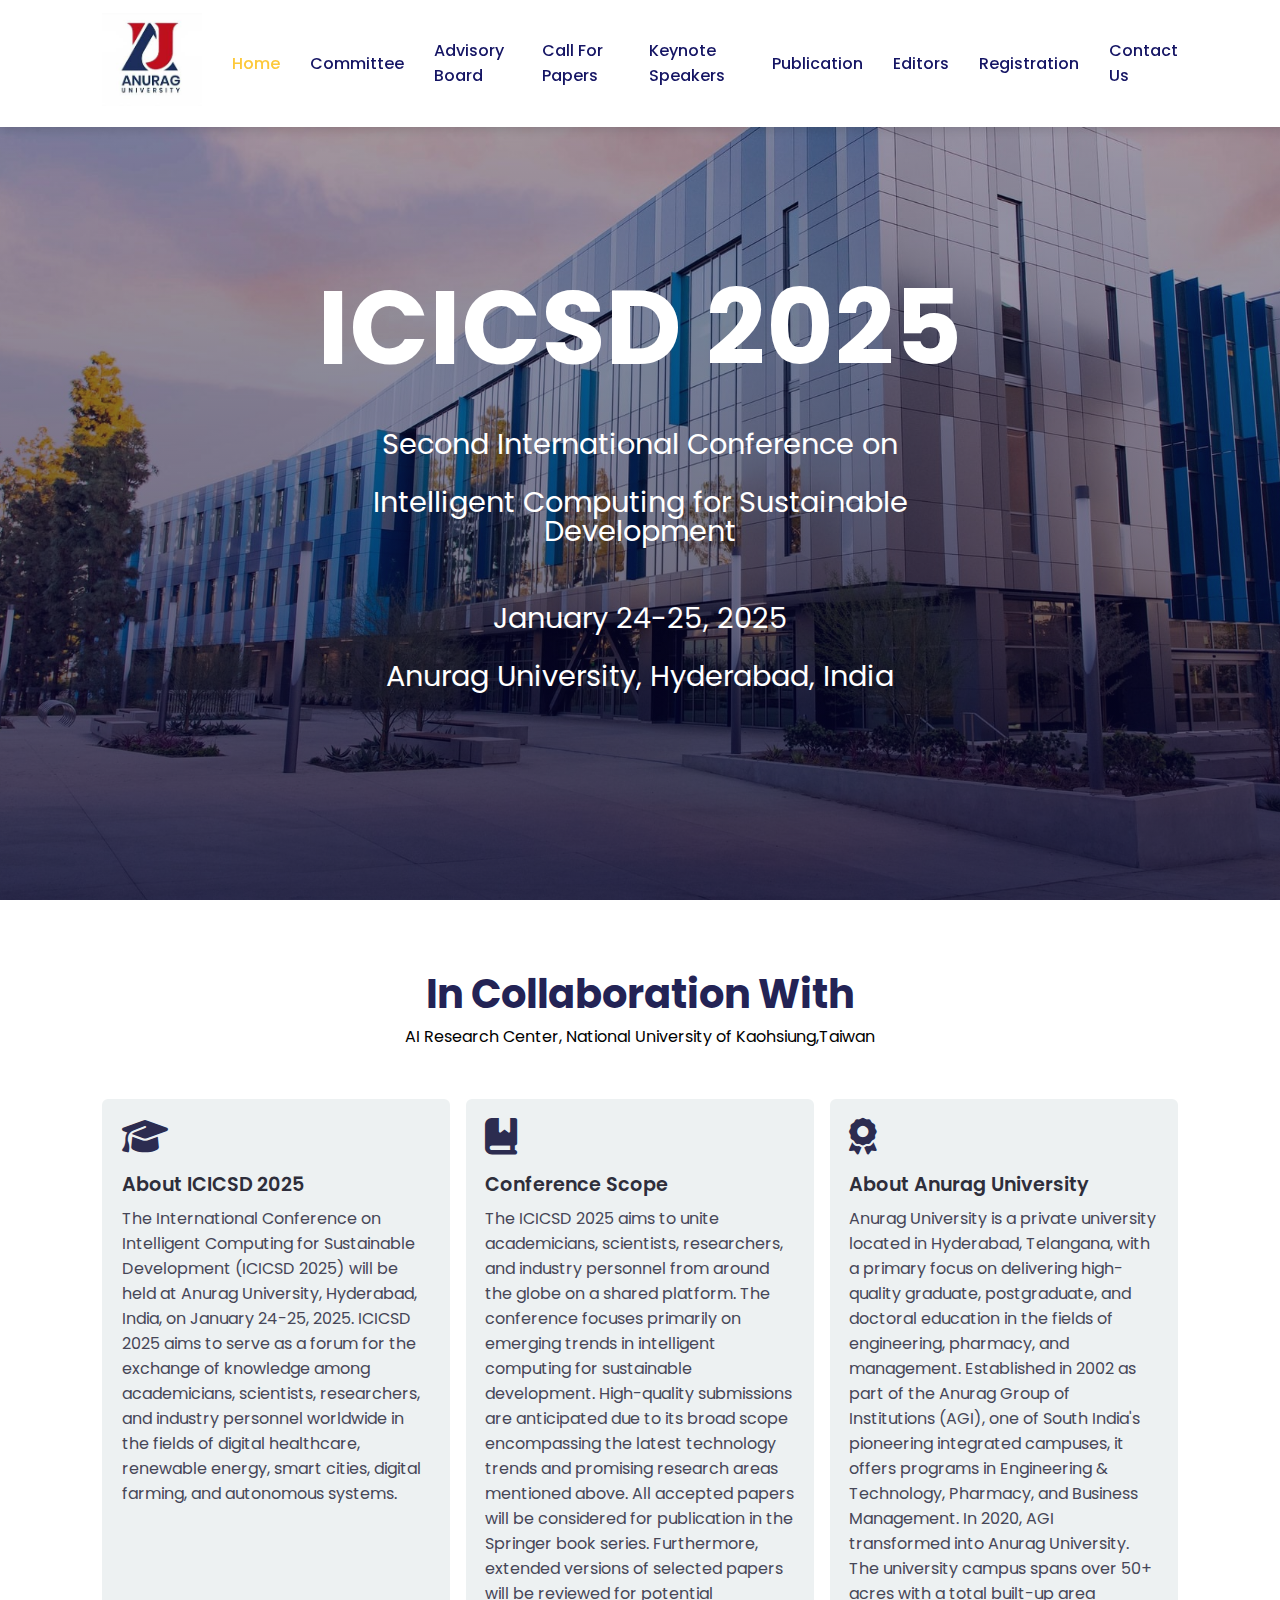
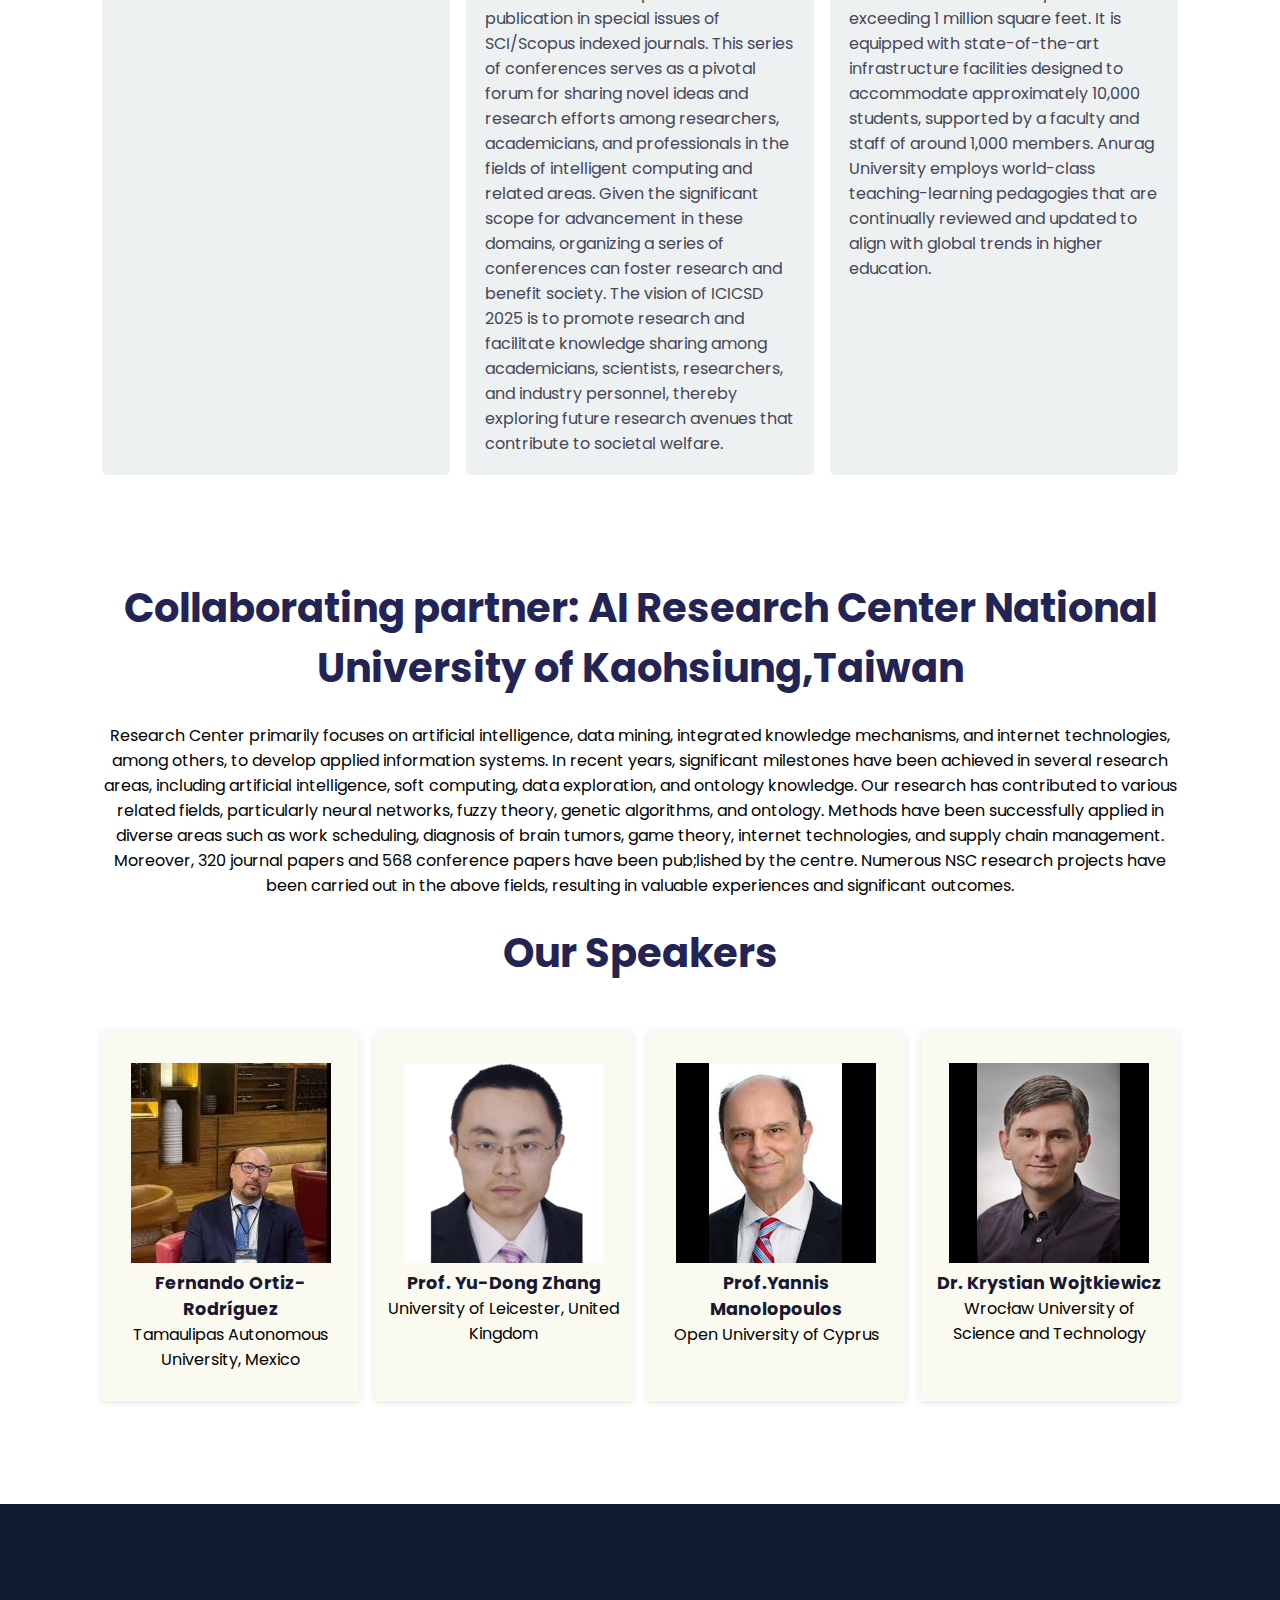
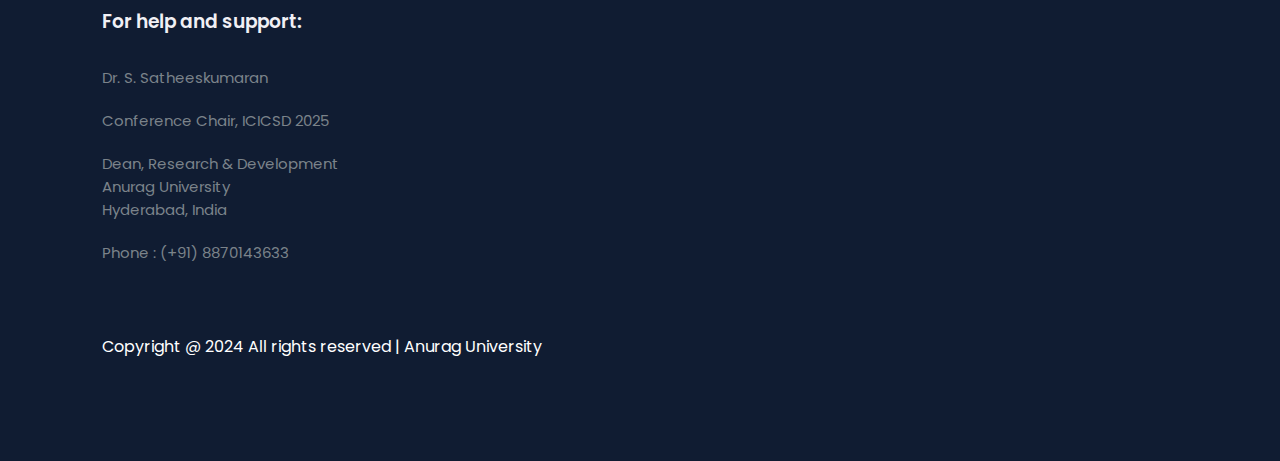
==== commit 50a4a35d: "Update index.html" ====
--- a/index.html
+++ b/index.html
@@ -61,7 +61,7 @@
 	<section id="features">
 		<h1>In Collaboration With </h1>
 		<p>AI Research Center, 
-			National University of Kaohsiung
+			National University of Kaohsiung,Taiwan
 			</p> 
 
 		<div class="fea-base">
@@ -78,7 +78,15 @@
 				<i class="fa-solid fa-book-bookmark"></i>
 				<h3>Conference Scope</h3>
 				<p>
-					The ICICSD 2023 aims to unite academicians, scientists, researchers, and industry personnel from around the globe on a shared platform. The conference focuses primarily on emerging trends in intelligent computing for sustainable development. High-quality submissions are anticipated due to its broad scope encompassing the latest technology trends and promising research areas mentioned above. All accepted papers will be considered for publication in the Springer book series. Furthermore, extended versions of selected papers will be reviewed for potential publication in special issues of SCI/Scopus indexed journals. This series of conferences serves as a pivotal forum for sharing novel ideas and research efforts among researchers, academicians, and professionals in the fields of intelligent computing and related areas. Given the significant scope for advancement in these domains, organizing a series of conferences can foster research and benefit society. The vision of ICICSD 2023 is to promote research and facilitate knowledge sharing among academicians,
+					The ICICSD 2025 aims to unite academicians, scientists, researchers, and industry personnel from around the globe on a shared platform.
+					The conference focuses primarily on emerging trends in intelligent computing for sustainable development.
+					High-quality submissions are anticipated due to its broad scope encompassing the latest technology trends and promising research 
+					areas mentioned above. All accepted papers will be considered for publication in the Springer book series. Furthermore, 
+					extended versions of selected papers will be reviewed for potential publication in special issues of SCI/Scopus indexed journals. 
+					This series of conferences serves as a pivotal forum for sharing novel ideas and research efforts among researchers, academicians, and professionals
+					in the fields of intelligent computing and related areas. Given the significant scope for advancement in these domains, organizing a series of 
+					conferences can foster research and benefit society. The vision of ICICSD 2025 is to promote research and facilitate knowledge sharing among 
+					academicians,
 					 scientists, researchers, and industry personnel, thereby exploring future research avenues that contribute to societal welfare.
 				</p>
 			</div>
@@ -87,8 +95,15 @@
 				<i class="fas fa-award"></i>
 				<h3>About Anurag University</h3>
 				<p> 
-					Anurag University is a private university located in Hyderabad, Telangana, with a primary focus on delivering high-quality graduate, postgraduate, and doctoral education in the fields of engineering, pharmacy, and management. Established in 2002 as part of the Anurag Group of Institutions (AGI), one of South India's pioneering integrated campuses, it offers programs in Engineering & Technology, Pharmacy, and Business Management. In 2020, AGI transformed into Anurag University. The university campus spans over 50+ acres with a total built-up area exceeding 1 million square feet. It is equipped with state-of-the-art infrastructure facilities designed to accommodate approximately 10,000 students, supported by a faculty and staff of around 1,000 members. 
-					Anurag University employs world-class teaching-learning pedagogies that are continually reviewed and updated to align with global trends in higher education.
+					Anurag University is a private university located in Hyderabad, Telangana, with a primary focus on delivering high-quality graduate, 
+					postgraduate, and doctoral education in the fields of engineering, pharmacy, and management. Established in 2002 as part of the Anurag Group 
+					of Institutions (AGI), one of South India's pioneering integrated campuses, it offers programs in Engineering & Technology, Pharmacy, and Business
+					Management. In 2020, AGI transformed into Anurag University. The university campus spans over 50+ acres with a total built-up area exceeding 1 
+					million square feet. It is equipped with state-of-the-art infrastructure facilities designed to accommodate approximately 10,000 students, 
+					supported
+					by a faculty and staff of around 1,000 members. 
+					Anurag University employs world-class teaching-learning pedagogies that are continually reviewed and updated to align with global
+					trends in higher education.
 				</p>
 			</div>
 		</div>
@@ -109,7 +124,7 @@
 		<h1>Collaborating partner: 
 
 			AI Research Center
-			National University of Kaohsiung
+			National University of Kaohsiung,Taiwan
 			</h1><br>
 		<p>Research Center primarily focuses on artificial intelligence, data mining, integrated knowledge mechanisms, and internet technologies, among others, to develop applied information systems. In recent years, significant milestones have been achieved in several research areas, including artificial intelligence, soft computing, data exploration, and ontology knowledge. Our research has contributed to various related fields, particularly neural networks, fuzzy theory, genetic algorithms, and ontology.
 			Methods have been successfully applied in diverse areas such as work scheduling, diagnosis of brain tumors, game theory, internet technologies, and supply chain management. Moreover, 320 journal papers and 568 conference papers have been pub;lished by the centre. Numerous NSC research projects have been carried out  in the above fields, resulting in valuable experiences and significant outcomes.
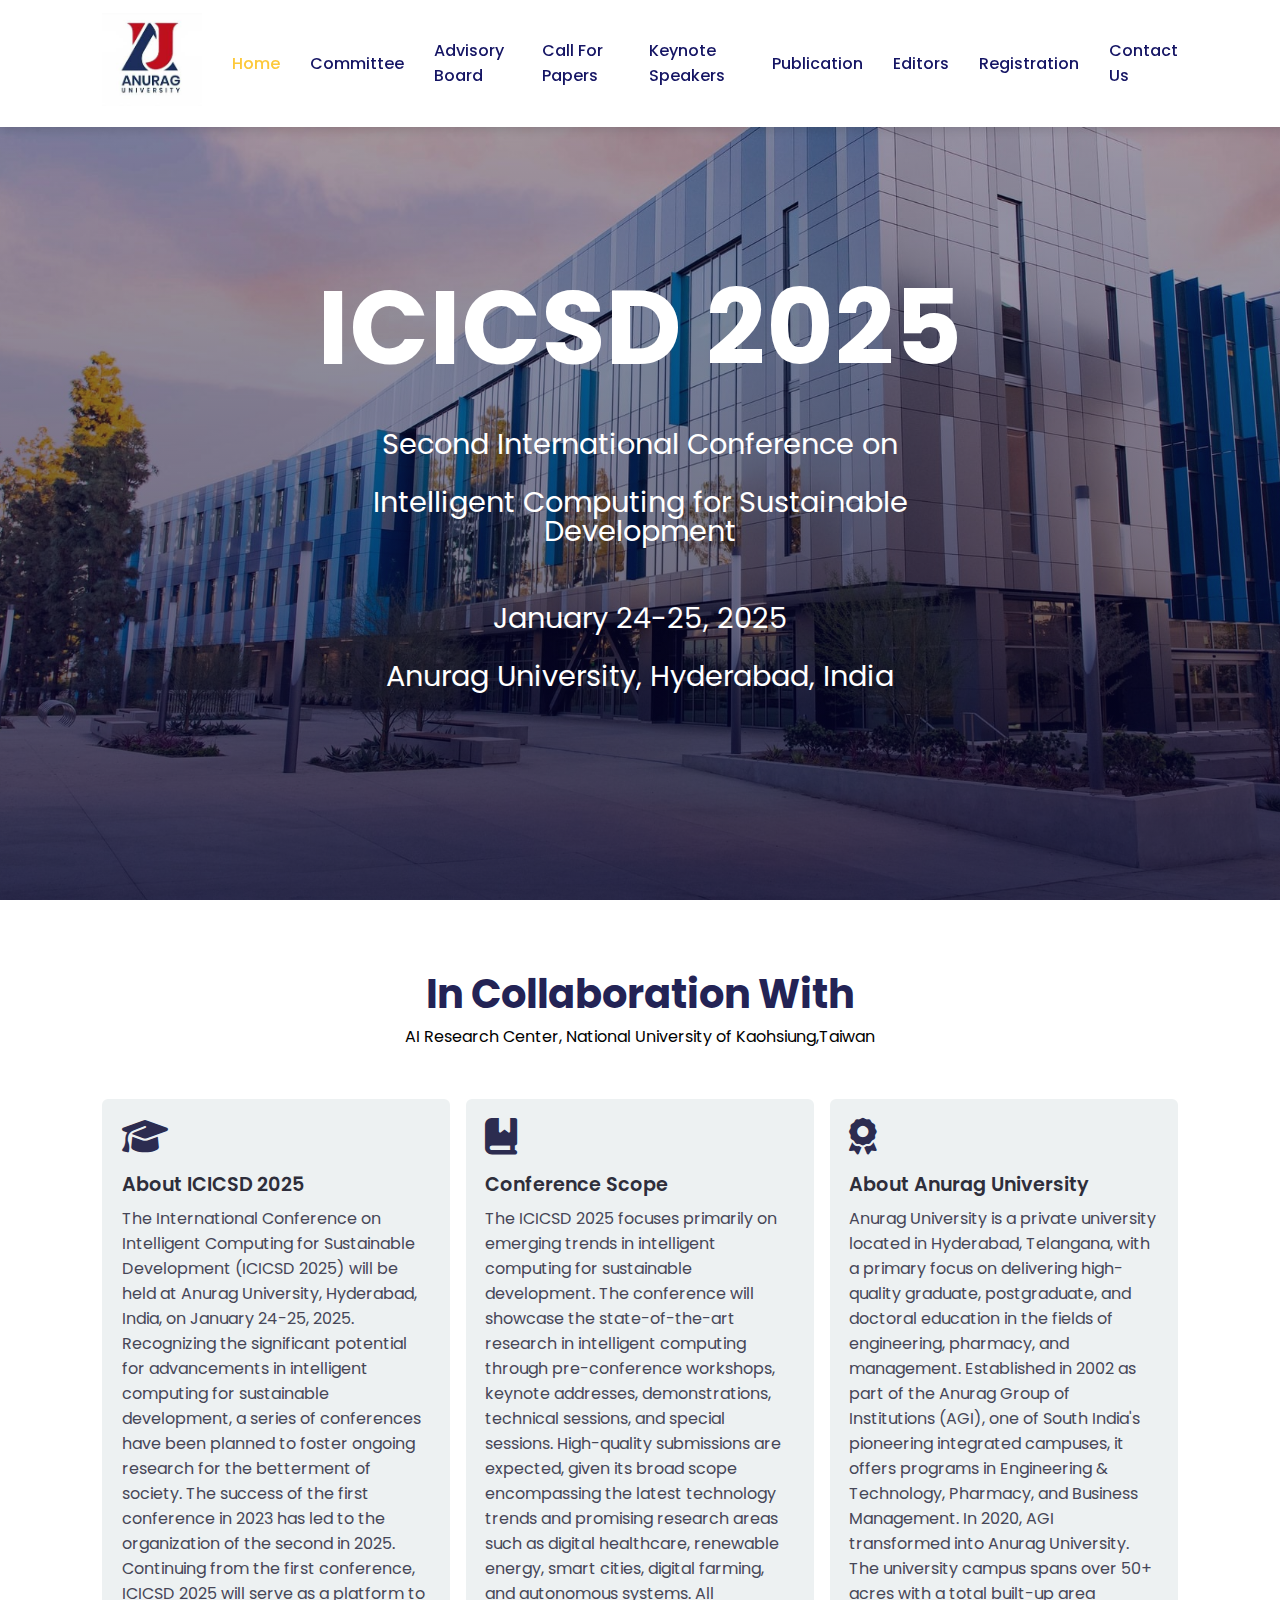
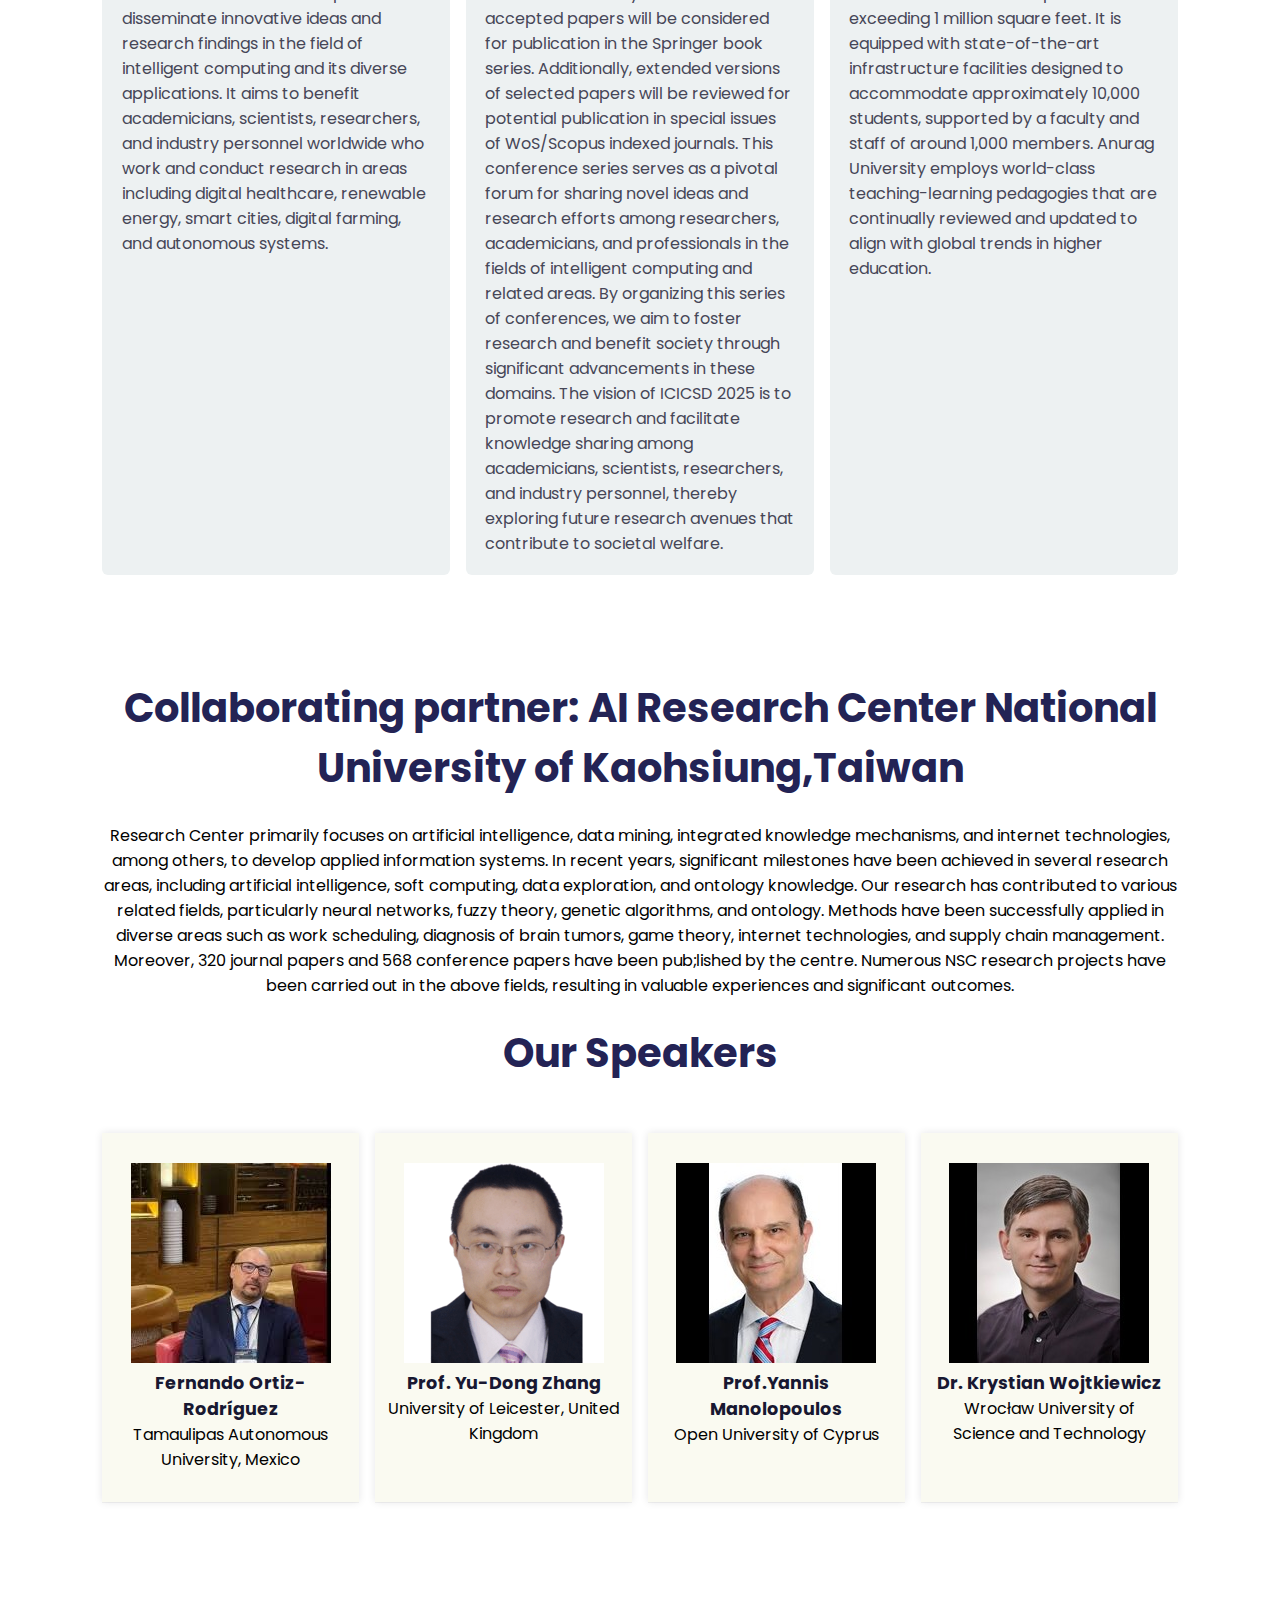
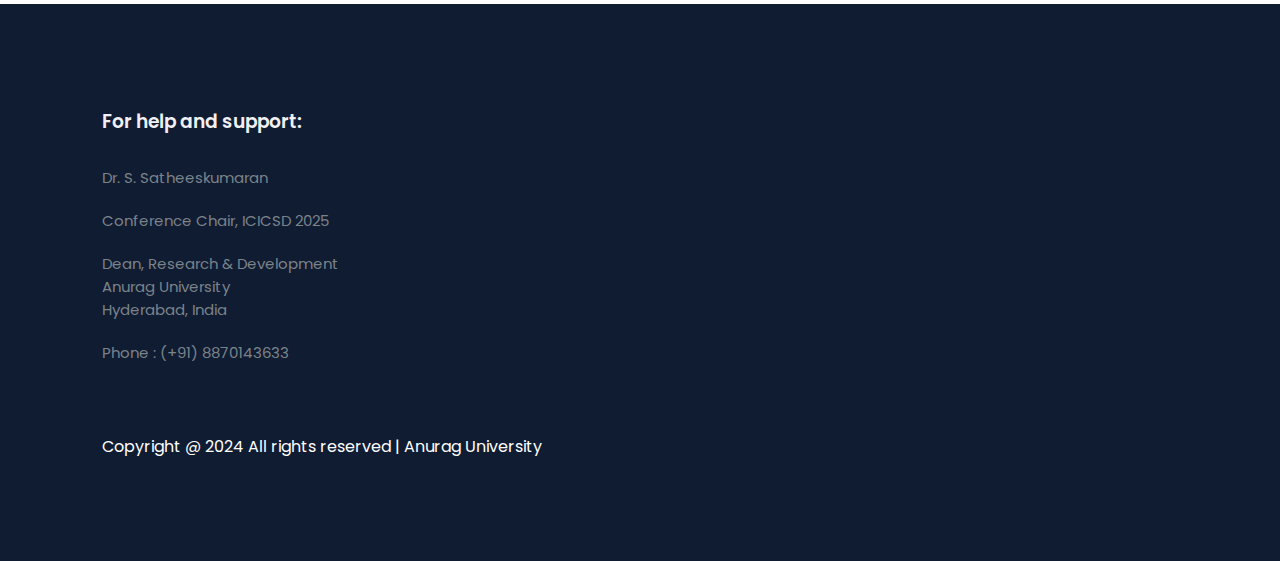
==== commit b5f3fe03: "Update index.html" ====
--- a/index.html
+++ b/index.html
@@ -69,8 +69,7 @@
 				<i class="fas fa-graduation-cap"></i>
 				<h3>About ICICSD 2025</h3>
 				<p>
-					The International Conference on Intelligent Computing for Sustainable Development (ICICSD 2025) will be held at Anurag University, Hyderabad, India, on January 24-25, 2025. ICICSD 2025 aims to serve as a forum for the exchange of knowledge among academicians,
-					 scientists, researchers, and industry personnel worldwide in the fields of digital healthcare, renewable energy, smart cities, digital farming, and autonomous systems.
+					 The International Conference on Intelligent Computing for Sustainable Development (ICICSD 2025) will be held at Anurag University, Hyderabad, India, on January 24-25, 2025. Recognizing the significant potential for advancements in intelligent computing for sustainable development, a series of conferences have been planned to foster ongoing research for the betterment of society. The success of the first conference in 2023 has led to the organization of the second in 2025. Continuing from the first conference, ICICSD 2025 will serve as a platform to disseminate innovative ideas and research findings in the field of intelligent computing and its diverse applications. It aims to benefit academicians, scientists, researchers, and industry personnel worldwide who work and conduct research in areas including digital healthcare, renewable energy, smart cities, digital farming, and autonomous systems.
 				</p>
 			</div>
 
@@ -78,16 +77,7 @@
 				<i class="fa-solid fa-book-bookmark"></i>
 				<h3>Conference Scope</h3>
 				<p>
-					The ICICSD 2025 aims to unite academicians, scientists, researchers, and industry personnel from around the globe on a shared platform.
-					The conference focuses primarily on emerging trends in intelligent computing for sustainable development.
-					High-quality submissions are anticipated due to its broad scope encompassing the latest technology trends and promising research 
-					areas mentioned above. All accepted papers will be considered for publication in the Springer book series. Furthermore, 
-					extended versions of selected papers will be reviewed for potential publication in special issues of SCI/Scopus indexed journals. 
-					This series of conferences serves as a pivotal forum for sharing novel ideas and research efforts among researchers, academicians, and professionals
-					in the fields of intelligent computing and related areas. Given the significant scope for advancement in these domains, organizing a series of 
-					conferences can foster research and benefit society. The vision of ICICSD 2025 is to promote research and facilitate knowledge sharing among 
-					academicians,
-					 scientists, researchers, and industry personnel, thereby exploring future research avenues that contribute to societal welfare.
+					 The ICICSD 2025 focuses primarily on emerging trends in intelligent computing for sustainable development. The conference will showcase the state-of-the-art research in intelligent computing through pre-conference workshops, keynote addresses, demonstrations, technical sessions, and special sessions. High-quality submissions are expected, given its broad scope encompassing the latest technology trends and promising research areas such as digital healthcare, renewable energy, smart cities, digital farming, and autonomous systems. All accepted papers will be considered for publication in the Springer book series. Additionally, extended versions of selected papers will be reviewed for potential publication in special issues of WoS/Scopus indexed journals. This conference series serves as a pivotal forum for sharing novel ideas and research efforts among researchers, academicians, and professionals in the fields of intelligent computing and related areas. By organizing this series of conferences, we aim to foster research and benefit society through significant advancements in these domains. The vision of ICICSD 2025 is to promote research and facilitate knowledge sharing among academicians, scientists, researchers, and industry personnel, thereby exploring future research avenues that contribute to societal welfare.
 				</p>
 			</div>
 
